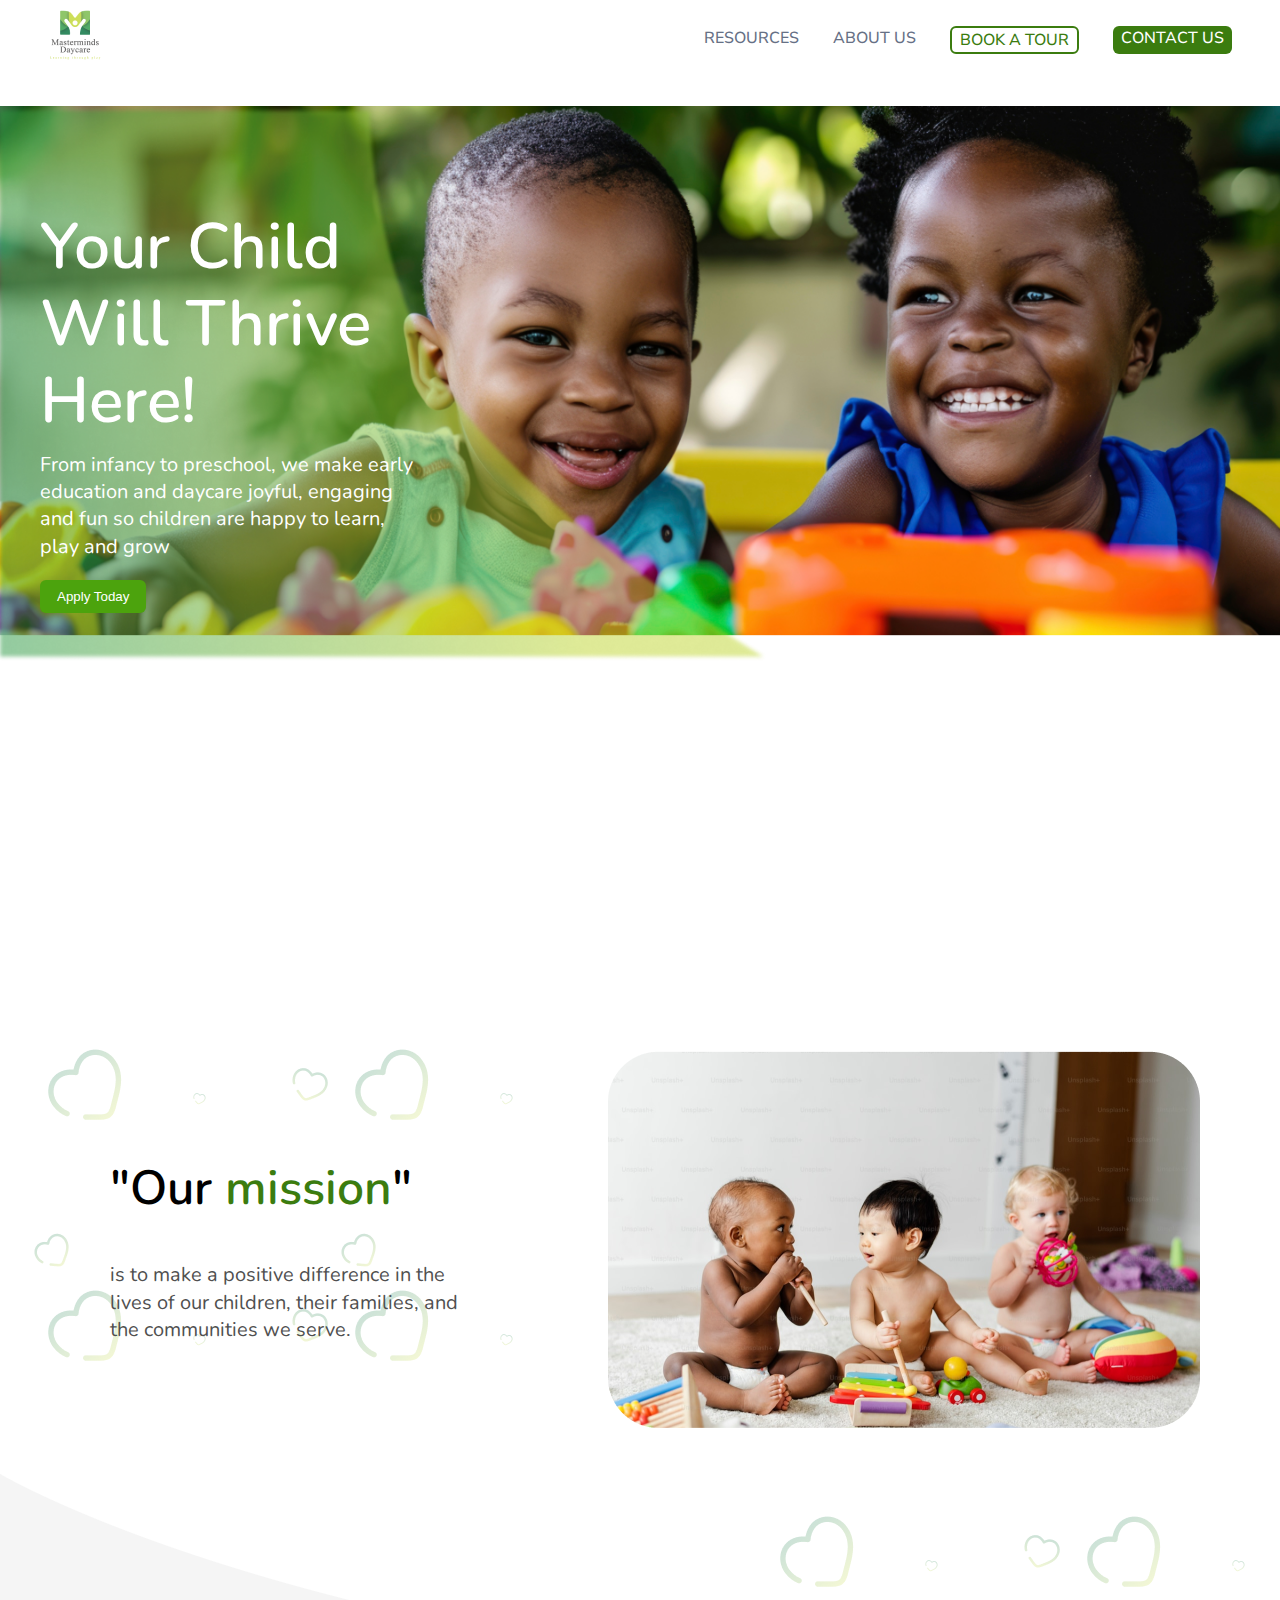
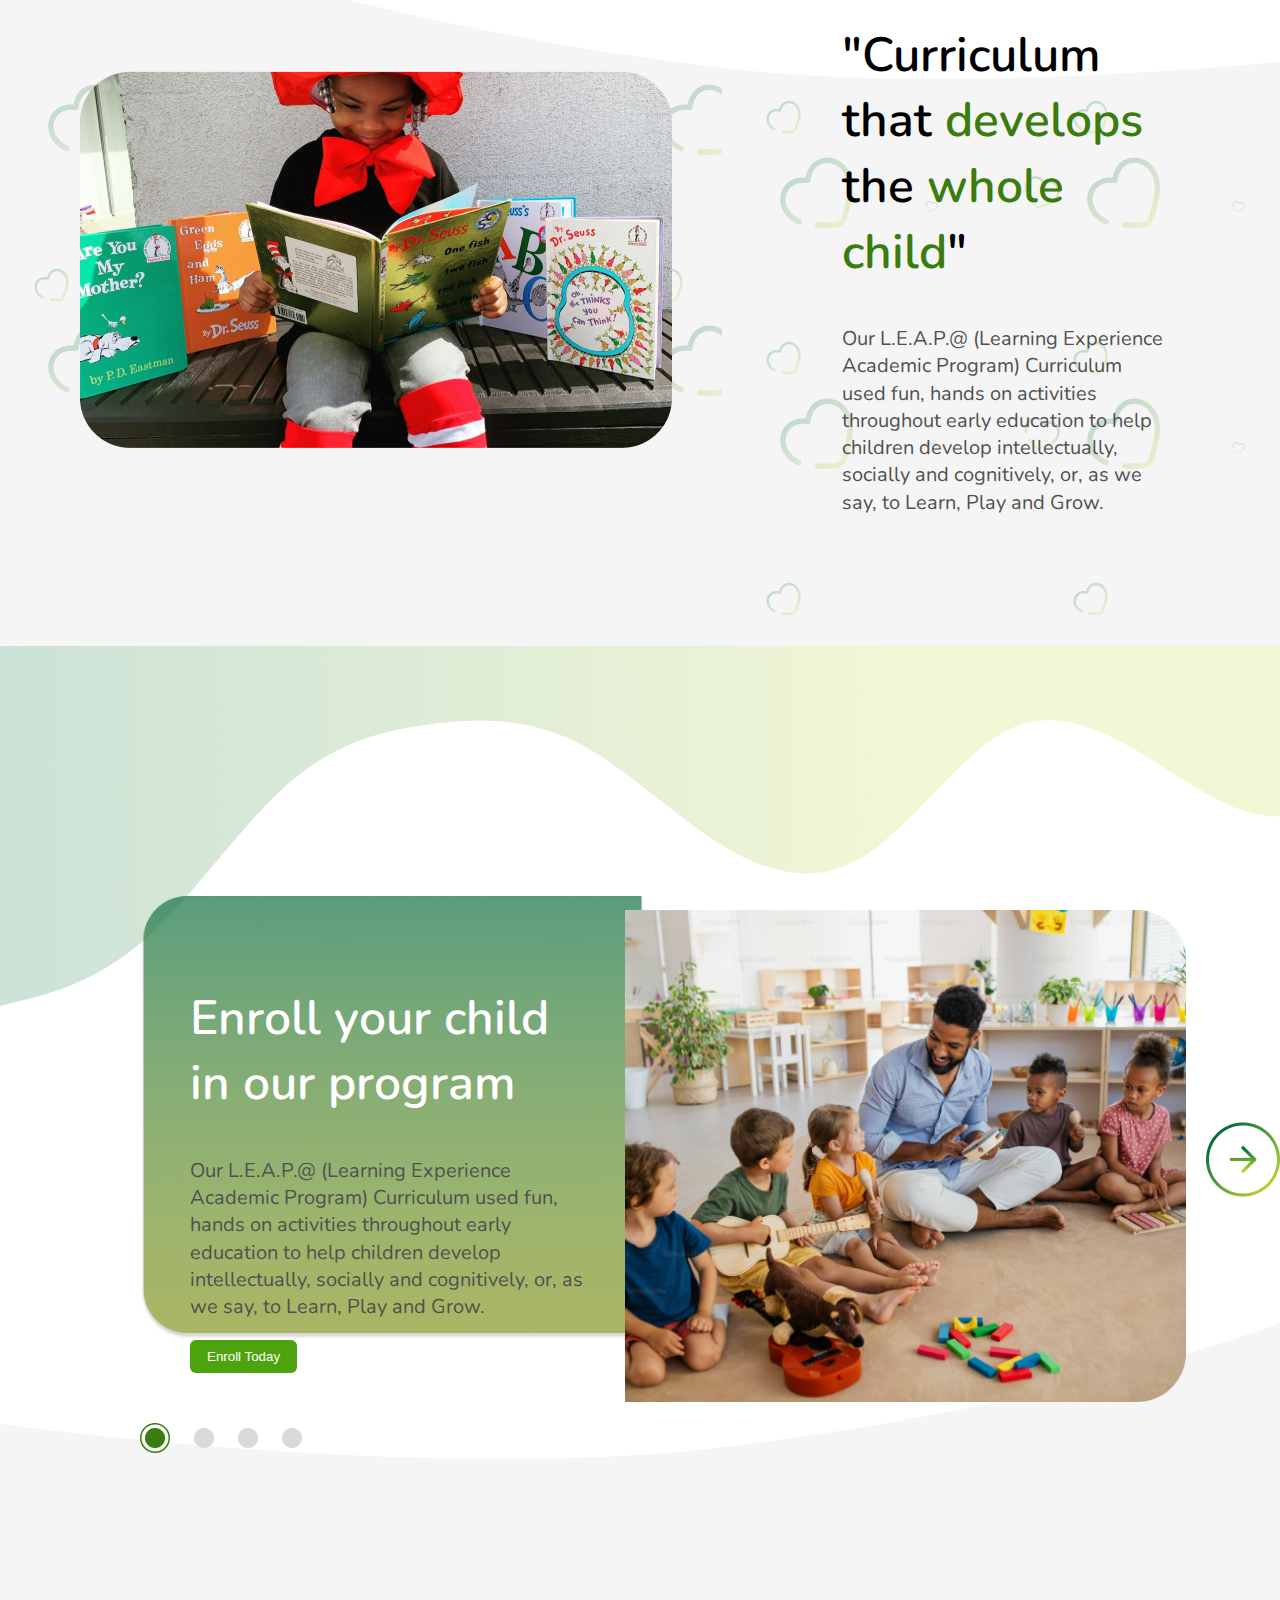
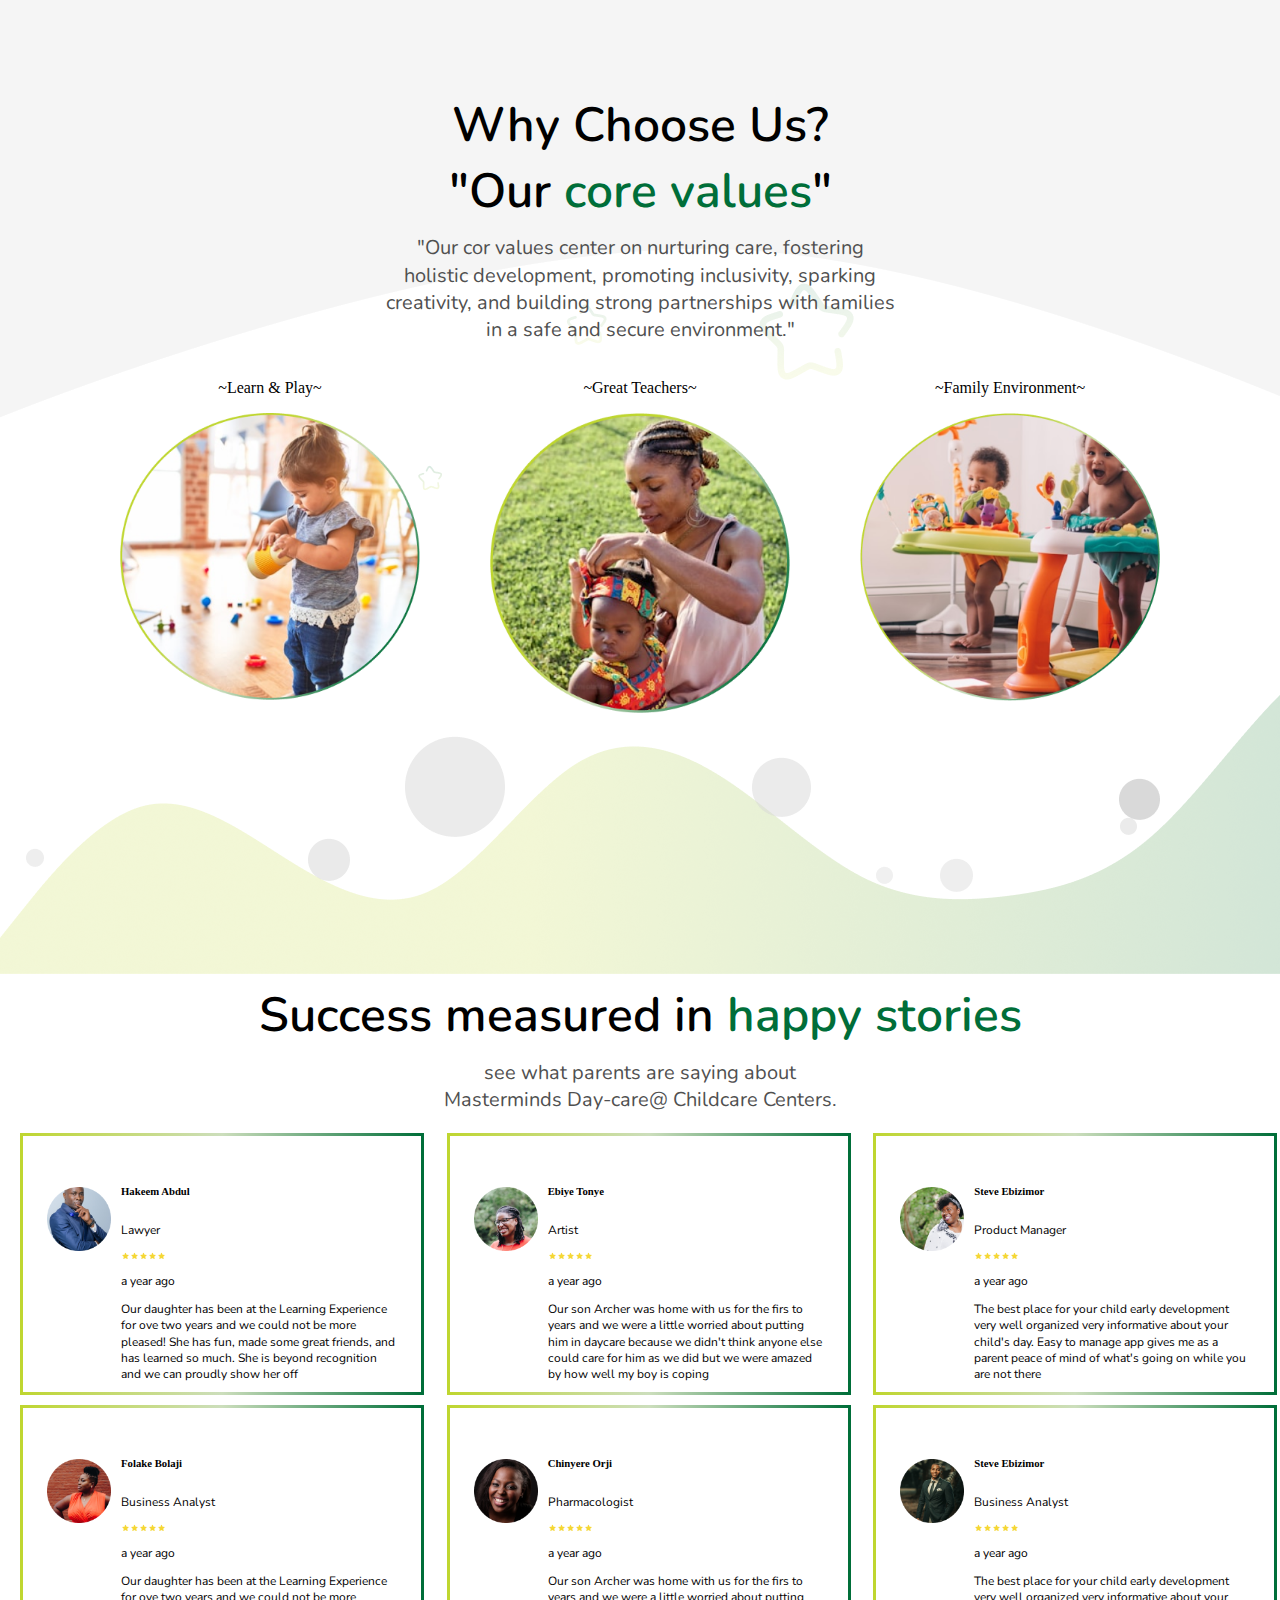
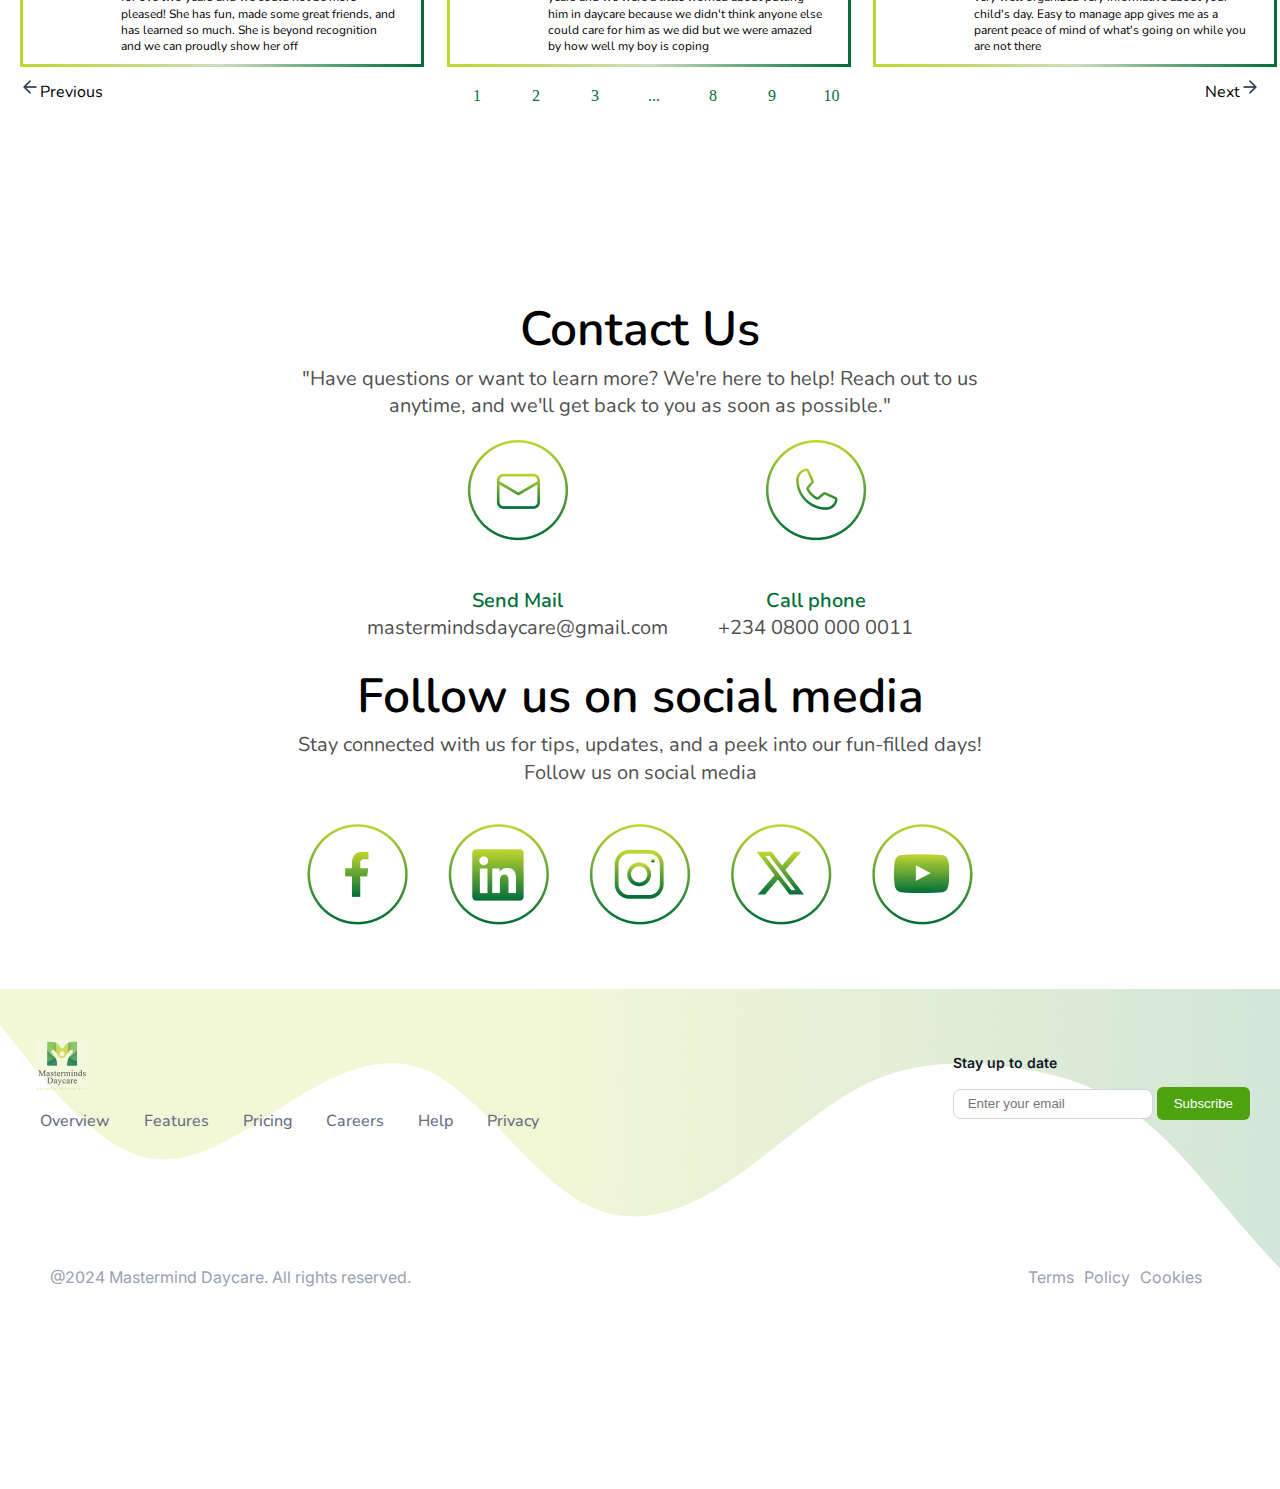
==== index.html @ 727fcd4f "first commit" ====
<html lang="en">
<head>
    <meta charset="UTF-8">
    <meta name="viewport" content="width=device-width, initial-scale=1.0">
    <title>Masterminds DayCare</title>
    <link rel="stylesheet" href="style.css">
</head>
<body>
    <header>
        <nav>
            <div class="logo"><img src="assets/Mastermind Daycare 1.png" alt="main logo"></div>
            <div class="nav-en">
                <ul>
                    <li><a href="#">RESOURCES</a></li>
                    <li><a href="#">ABOUT US</a></li>
                    <li class="tour"><a href="#">BOOK A TOUR</a></li>
                    <li class="btn-en"><a href="#">CONTACT US</a></li>
                    
                </ul>
            </div>
            <div class="menu"><i class="bx bx-menu"></i></div>
        </nav>
    </header>
    <div id="hero">
        <div class="tri">
            <div class="marg">
        <h1>Your Child Will Thrive Here!</h1>
        <p>From infancy to preschool, we make early education and daycare joyful, engaging and fun so children are happy  to learn, play and grow</p>
        <button onclick="" class="btn-an">Apply Today</button>
            </div>
        </div>
    </div>
    <section id="sect">
        <div class="faith">
            <h2>"Our <span>mission</span>"</h2>
            <p>is to make a positive difference in the lives of our children, their families, and the communities we serve.</p>
        </div>
        <div class="illus">
            <img src="assets/Rectangle 3.png" alt="illustration image">
        </div>
    </section>
    <section id="sect-1">
        <div class="illus">
            <img class="dope" src="assets/Rectangle 4.png" alt="illustration image1">
        </div>
        <div class="faith">
            <h2>"Curriculum that <span>develops</span> the <span>whole child</span>"</h2>
            <p>Our L.E.A.P.@ (Learning Experience Academic Program) Curriculum used fun, hands on activities throughout early education to help children develop intellectually, socially and cognitively, or, as we say, to Learn, Play and Grow.</p>
        </div>
    </section>
    <section id="slide">
        <div class="slideshow-container" id="slideshow1">
        <div class="myslides">
        <div class="enroll">
            <div class="faith-en">
                <h2>Enroll your child in our program</h2>
                <p>Our L.E.A.P.@ (Learning Experience Academic Program) Curriculum used fun, hands on activities throughout early education to help children develop intellectually, socially and cognitively, or, as we say, to Learn, Play and Grow.</p>
                <button class="btn-an">Enroll Today</button>
            </div>
            <div class="arrow">
                <img class="ill" src="assets/Rectangle 12.png" alt="illustration image 2">
                <img class="next" onclick="plusSlides(1, 1)" src="assets/Frame 26.png" alt="arrow to move">
            </div>
        </div>
        <img src="assets/Frame 27.png" alt="pointed">
        </div>
        <div class="myslides">
        <div class="enroll">
            <img class="prev" onclick="plusSlides(-1, 1)" src="assets/Frame 25.png" alt="arrow to left">
            <div class="faith-an" id="faith">
                <h2>Engage in our kids extracurriculums</h2>
                <p>"Unlock your child’s potential with our exciting extracurricular activities! From creative arts to sports and more, our programs are designed to inspire, engage, and develop new skills."</p>
                <button class="btn-an">Get Started</button>
            </div>
            <div class="arrow">
                <img class="ill-an" src="assets/Rectangle 12 (1).png" alt="illustration image 2">
                <img class="next" id="next" onclick="plusSlides(1, 1)" src="assets/Frame 26.png" alt="arrow to right">
            </div>
        </div>
        <img src="assets/Frame 27 (1).png" alt="pointed">
        </div>
    </div>
    </section>
    <section id="choice">
        <div class="group2">
    <div class="group1">
 
        <div class="choice">
        <h2>Why Choose Us? <br> "Our <span>core values</span>"</h2>
        <p>"Our cor values center on nurturing care, fostering holistic development, promoting inclusivity, sparking creativity, and building strong partnerships with families in a safe and secure environment."</p>
        </div>
        <div class="illust">
            <div>
                <p>~Learn & Play~</p>
                <img src="assets/Ellipse 9.png" alt="first img">
            </div>
            <div>
                <p>~Great Teachers~</p>
                <img src="assets/Ellipse 8.png" alt="second img">
            </div>
            <div>
                <p>~Family Environment~</p>
                <img src="assets/Ellipse 7.png" alt="third img">
            </div>
        </div>
    </div>
    
    </div>
    </section>
    
    <main id="success">
        <section class="success">
        <h2>Success measured in <span>happy stories</span></h2>
        <p class="ding">see what parents are saying about <br>Masterminds Day-care@ Childcare Centers.</p>
        <div class="slideshow-container" id="slideshow2">

            <div class="myslides">
                <div class="enroll-en">
                <div class="list-en">
                    <img class="elip" src="assets/Ellipse 10 (3).png" alt="mentor 1">
                    <div>
                        <h6>Hakeem Abdul</h6>
                        <p>Lawyer</p>
                        <img src="assets/Frame 29.png" alt="stars">
                        <p>a year ago</p>
                        <p>Our daughter has been at the Learning Experience for ove two years and we could not be more pleased! She has fun, made some great friends, and has learned so much. She is beyond recognition and we can proudly show her off</p>
                    </div>
                </div>


                <div class="list-en">
                    <img class="elip" src="assets/Ellipse 10 (2).png" alt="mentor 1">
                    <div>
                        <h6>Ebiye Tonye</h6>
                        <p>Artist</p>
                        <img src="assets/Frame 29.png" alt="stars">
                        <p>a year ago</p>
                        <p>Our son Archer was home with us for the firs to years and we were a little worried about putting him in daycare because we didn't think anyone else could care for him as we did but we were amazed by how well my boy is coping</p>
                    </div>
                </div>


                <div class="list-en">
                    <img class="elip" src="assets/Ellipse 10 (1).png" alt="mentor 1">
                    <div>
                        <h6>Steve Ebizimor</h6>
                        <P>Product Manager</P>
                        <img src="assets/Frame 29.png" alt="stars">
                        <p>a year ago</p>
                        <p>The best place for your child early development very well organized very informative about your child's day. Easy to manage app gives me as a parent peace of mind of what's going on while you are not there</p>
                    </div>
                </div>
            </div>
            </div>


            <div class="myslides">
                <div class="enroll-en">
                <div class="list-en">
                    <img class="elip" src="assets/Ellipse 10.png" alt="mentor 1">
                    <div>
                        <h6>Folake Bolaji</h6>
                        <p>Business Analyst</p>
                        <img src="assets/Frame 29.png" alt="stars">
                        <p>a year ago</p>
                        <p>Our daughter has been at the Learning Experience for ove two years and we could not be more pleased! She has fun, made some great friends, and has learned so much. She is beyond recognition and we can proudly show her off</p>
                    </div>
                </div>


                <div class="list-en">
                    <img class="elip" src="assets/Ellipse 10 (4).png" alt="mentor 1">
                    <div>
                        <h6>Chinyere Orji</h6>
                        <p>Pharmacologist</p>
                        <img src="assets/Frame 29.png" alt="stars">
                        <p>a year ago</p>
                        <p>Our son Archer was home with us for the firs to years and we were a little worried about putting him in daycare because we didn't think anyone else could care for him as we did but we were amazed by how well my boy is coping</p>
                    </div>
                </div>


                <div class="list-en">
                    <img class="elip" src="assets/Ellipse 10 (5).png" alt="mentor 1">
                    <div>
                        <h6>Steve Ebizimor</h6>
                        <P>Business Analyst</P>
                        <img src="assets/Frame 29.png" alt="stars">
                        <p>a year ago</p>
                        <p>The best place for your child early development very well organized very informative about your child's day. Easy to manage app gives me as a parent peace of mind of what's going on while you are not there</p>
                    </div>
                </div>
            </div>
            </div>
        </div>
        <div class="flex">
            <p onclick="plusSlides(-1, 2)"><img src="assets/arrow-left.png" alt="arrow">Previous</p>
            <div class="dot-container">
            <span class="dot" onclick="currentSlide(1, 2)">1</span>   
            <span class="dot" onclick="currentSlide(2, 2)">2</span>   
            <span class="dot">3</span>
            <span class="dot">...</span>
            <span class="dot">8</span>
            <span class="dot">9</span>
            <span class="dot">10</span>
        </div>
            <p onclick="plusSlides(1, 2)">Next<img src="assets/arrow-right.png" alt="arrow"></p>
        </div>
        
    </section>
    </main>


    <section id="contact">
        <h1>Contact Us</h1>
        <p>"Have questions or want to learn more? We're here to help! Reach out to us <br> anytime, and we'll get back to you as soon as possible."</p>
        <div class="cont">
            <div>
                <img src="assets/Frame 43.png" alt="send mail">
                <h6>Send Mail</h6>
                <p class="mill">mastermindsdaycare@gmail.com</p>
            </div>
            <di>
                <img src="assets/Frame 43 (1).png" alt="call">
                <h6>Call phone</h6>
                <p class="mill">+234 0800 000 0011</p>
            </div>
        </div>
    </section>

    <section id="follow">
        <h1>Follow us on social media</h1>
        <p>Stay connected with us for tips, updates, and a peek into our fun-filled days! <br>Follow us on social media</p>
        <div class="follow-icon">
            <img src="assets/Frame 43 (2).png" alt="Facebook icon">
            <img src="assets/Frame 43 (7).png" alt="LinkedIn icon">
            <img src="assets/Frame 43 (3).png" alt="Instagram icon">
            <img src="assets/Frame 43 (4).png" alt="Twitter icon">
            <img src="assets/Frame 43 (5).png" alt="YouTube icon">
        </div>
    </section>

    <footer>
        <div class="bang">
        <div class="nav-en">
            <img src="assets/Mastermind Daycare 1.png" alt="logo">
            <ul>
                <li>Overview</li>
                <li>Features</li>
                <li>Pricing</li>
                <li>Careers</li>
                <li>Help</li>
                <li>Privacy</li>
            </ul>
        </div>
        <div class="sub">
            <p>Stay up to date</p>
            <input type="email" name="email" id="email" placeholder="Enter your email">
            <button class="btn-an">Subscribe</button>
        </div>
    </div>
    <div class="curtesy">
        <p>@2024 Mastermind Daycare. All rights reserved.</p>
        <ul>
            <li>Terms</li>
            <li>Policy</li>
            <li>Cookies</li>
        </ul>
        
    </footer>
    <script src="script.js"></script>
</body>
</html>
---- style.css ----
@import url('https://fonts.googleapis.com/css2?family=Nunito:ital,wght@0,200..1000;1,200..1000&display=swap');
@import url('https://fonts.googleapis.com/css2?family=Nunito+Sans:ital,opsz,wght@0,6..12,200..1000;1,6..12,200..1000&family=Nunito:ital,wght@0,200..1000;1,200..1000&display=swap');
@import url('https://fonts.googleapis.com/css2?family=Inter:ital,opsz,wght@0,14..32,100..900;1,14..32,100..900&display=swap');

/* Slide-in animation */
.slide-left {
    animation: slideInLeft 0.6s ease-in-out;
}

.slide-right {
    animation: slideInRight 0.6s ease-in-out;
}

@keyframes slideInLeft {
    from { transform: translateX(-100%); opacity: 0.5; }
    to { transform: translateX(0); opacity: 1; }
}

@keyframes slideInRight {
    from { transform: translateX(100%); opacity: 0.5; }
    to { transform: translateX(0); opacity: 1; }
}



body{
    padding: 0;
    margin: 0 auto;
    box-sizing: border-box;
    font-family: aria;
}
a{
    text-decoration: none;
    color:inherit;
}
header{
    height: 10vh;
    border-bottom: 0.4px #98a2b3;
    padding: 8px 48px;
    position: sticky;
    top: 0;
    z-index: 999999999999;
    background-color: #ffffff;
}
.menu{
    display: none;
}
nav{
    display: flex;
    justify-content: space-between;
    align-items: center;
}
.logo{
    width: 70px;
    height: 64px;
}
.nav-en ul{
    display: flex;
    justify-content: space-between;
    gap: 34px;
}
.nav-en ul li{
    font-family: "Nunito Sans";
    list-style-type: none;
    color: #667085;
    font-size: 16px;
    font-weight: 500;
    line-height: 24px;
}
.nav-en ul li:hover{
    color: #006e39;
}
.tour a{
    color: #3b7c0f;
}
.btn-en a{
    color: #ffffff;
}
.tour{
    color: #3b7c0f;
    padding: 0 8px;
    border: 2px solid #3b7c0f;
    border-radius: 6px;
}

.btn-en{
    color: #fff;
    padding: 0 8px;
    background-color:  #3b7c0f;
    border-radius: 6px;
}
.btn-en:hover{
    background-color:  #006e39;
}
#hero{
    background-image: url("assets/realistic-scene-with-young-children-with-autism-playing\ 1.png");
    height: 100vh;
    width: 100%;
    background-repeat: no-repeat;
    background-size: contain;
}
.tri{
    background-image: url("assets/Rectangle\ 7.png");
    height: 88vh;
    background-size: contain;
    background-repeat: no-repeat;
    width: 60%;
    padding: 30px 0px 0px 0px;
    
}
.tri h1{
    font-family: "Nunito";
    font-weight: 600;
    font-size: 64px;
    line-height: 77.3px;
    color: #ffffff;
    margin-bottom: -10px;
}
.tri p{
    font-family: "Nunito";
    font-weight: 400;
    font-size: 20px;
    line-height: 27.28px;
    color: #ffffff;
}
.marg{
    padding: 30px 0px 0px 40px;
    width: 30vw;
}
.btn-an{
    color: #fff;
    padding: 9px 17px;
    background-color:  #4ca30d;
    border-radius: 6px;
    border: 1px;
    cursor: pointer;
}
.faith{
    padding: 80px;
    object-fit: contain;
    background-image: url("assets/Group\ 2.png");
}
#sect, #sect-1{
    display: flex;
    padding: 30px;
    gap: 40px;
    align-items: center;

}
#sect-1{
    background-image: url("assets/Rectangle\ 5.png");
    object-fit: cover;
}
#sect-1 .illus{
    background-image: url("assets/Group\ 2.png");
    object-fit: cover;
}
.faith h2{
    font-family: "Nunito";
    font-weight: 600;
    font-size: 48px;
    line-height: 65.57px;
}
.faith span{
    color: #3b7c0f;
}
.faith p{
    font-family: "Nunito";
    font-weight: 400;
    font-size: 20px;
    line-height: 27.28px;
    color: #505050;
}
.illus{
    padding-right: 50px;
}
.dope{
    padding-left: 50px;
}
#slide .enroll, .arrow{
    display: flex;
    align-items: center;
    justify-content: center;
    gap: -1200px;
    position: relative;
}
#slide{
    background-image: url("assets/Vector.png");
    background-repeat: no-repeat;
    padding: 250px 0px 0px 140px;
}
.faith-en{
    background-image: url(assets/Rectangle\ 11.png);
    background-repeat: no-repeat;
    background-size: contain;
    padding: 50px;
    gap: -5px;
    width: 700px;
}
.ill{
    height: 492px;
    position: relative;
    right: 20px;
    bottom: 4px;
}
.faith-en h2{
    font-family: "Nunito";
    font-weight: 600;
    font-size: 48px;
    line-height: 65.57px;
    color: #ffffff;
}
.faith-en p{
    font-family: "Nunito";
    font-weight: 400;
    font-size: 20px;
    line-height: 27.28px;
    color: #505050;
    position: relative;
}
.prev{
    position: absolute;
    left: -100px;
}
#next{
    position: relative;
    right: 50px;
}
.ill-an{
    height: 467px;
    position: relative;
    right: 80px;
    bottom: 4px;
}
.faith-an h2{
    font-family: "Nunito";
    font-weight: 600;
    font-size: 48px;
    line-height: 65.57px;
    color: #ffffff;
}
.faith-an p{
    font-family: "Nunito";
    font-weight: 400;
    font-size: 20px;
    line-height: 27.28px;
    color: #505050;
    position: relative;
}
.faith-an{
    background-image: url(assets/Rectangle\ 11.png);
    background-repeat: no-repeat;
    background-size: contain;
    padding: 50px;
    padding-right: 80px;
    gap: -5px;
    max-width: 800px;
}
#choice{
    background-image: url("assets/Rectangle\ 7g.png");
    padding-top: 400px;
    position: relative;
    background-repeat: no-repeat;
    z-index: -99999999999;
    top: -200px;
    text-align: center;
}
.illust{
    display: flex;
    justify-content: center;
    gap: 70px;
}
.illust img{
    width: 300;
}
#choice .choice{
    padding: 0 30vw;
}
.choice h2{
    font-family: "Nunito";
    font-weight: 600;
    font-size: 48px;
    line-height: 65.57px;
    margin-bottom: -10px;
}
.choice h2 span{
    color: #006e39;
}
.choice p{
    font-family: "Nunito";
    font-weight: 400;
    font-size: 20px;
    line-height: 27.28px;
    color: #505050;
}
.group1{
    background-image: url("assets/Group 8.png");
    background-repeat: no-repeat;
    background-position: 80px;
    background-position-y: 180px;
    background-position-x: center;
}
.success{
    background-image: url("assets/Group 9.png");
    background-repeat: no-repeat;
    background-position: top;
    background-position-x: 26px;
    position: relative;
    top: -390;
    padding-top: 390px;
}
#success{
    background-image: url("assets/Vector11.png");
    background-repeat: no-repeat;
    text-align: center;
    position: relative;
    top: -300;
    padding-top: 360px;
    margin-bottom: -500px;
}
.success span{
    color: #006e39;
}
.enroll-en{
    display: grid;
    grid-template-columns: 1fr 1fr 1fr;
    gap: -10px;
}
.list-en{
    display: flex;
    align-items:self-start;
    gap: 10px;
    width: 350px;
    height: 208px;
    padding: 24px;
    margin-bottom: 10px;
    margin-left: 20px;
    border: 3px solid;
    border-radius: 16px;
    border-image: linear-gradient(to right, #bfd630, #ccdebc, #006e39) 1;
}

.list-en p{
    font-family: "Nunito Sans";
    font-weight: 400;
    font-size: 12px;
    line-height: 16.37px;
    text-align: left;
}

.list-en .elip{
    width: 64px;
    position: relative;
    top: 27px;
}
.list-en div{
    text-align: left;
}

.flex{
    display: flex;
    justify-content: space-between;
}
.flex p{
    font-family: "Nunito";
    font-size: 16px;
    font-weight: 400;
    cursor: pointer;
    margin: 0 20px;
}
.dot-container {
    text-align: center;
    margin-top: 10px;
}

.dot {
    cursor: pointer;
    height: 15px;
    width: 15px;
    margin: 0 20px;
    border-radius: 50%;
    display: inline-block;
    transition: background-color 0.6s ease;
}
.dot:focus {
    background-color: linear-gradient(to right, #bfd630, #ccdebc, #006e39);
    width: 50px;
    height: 50px;
    border-radius: 50%;
}

.active, .dot:hover {
    background: linear-gradient(to right, #bfd630, #ccdebc, #006e39);
    padding: 10px;
    border-radius: 50%;
}
.success h2{
    font-family: "Nunito";
    font-weight: 600;
    font-size: 48px;
    line-height: 5.57px;
}
.success .ding{
    font-family: "Nunito";
    font-weight: 400;
    font-size: 20px;
    line-height: 27.28px;
    color: #505050;
}
#contact{
    text-align: center;
}
#contact h1{
    font-family: "Nunito";
    font-weight: 600;
    font-size: 48px;
    line-height: 5.57px;
}
#contact p{
    font-family: "Nunito";
    font-weight: 400;
    font-size: 20px;
    line-height: 27.28px;
    color: #505050;
}
.cont h6{
    font-size: 20px;
    font-family: "Nunito";
    font-weight: 600;
    margin-bottom: -20px;
    color: #006e39;
}
.cont .mill{
    font-family: "Nunito";
    font-weight: 500;
    font-size: 12px;
    line-height: 16.28px;
    color: #505050;
}
.cont{
    display: flex;
    align-items: center;
    justify-content: center;
    gap: 50px;
}
#follow{
    text-align: center;
}
#follow h1{
    font-family: "Nunito";
    font-weight: 600;
    font-size: 48px;
    line-height: 5.57px;
}
#follow p{
    font-family: "Nunito";
    font-weight: 400;
    font-size: 20px;
    line-height: 27.28px;
    color: #505050;
}
.follow-icon img{
    margin: 2dvh;
    margin-bottom: 60px;
}

footer{
    background-image: url(assets/Vector12.png);
    background-repeat: no-repeat;
    height: 50vh;
    padding-top: 50px;
    padding-right: 30px;
}
.bang{
    display: flex;
    align-items: top;
    justify-content: space-between;
}
.bang img{
    margin: 0 35px;
}
.curtesy p{
    font-family: "Inter";
    font-weight: 400;
    font-size: 16px;
    line-height: 24px;
    color: #98a2b3;
}
.curtesy ul li{
    font-family: "Inter";
    font-weight: 400;
    font-size: 16px;
    line-height: 24px;
    list-style-type: none;
    color: #98a2b3;
}
.curtesy ul{
    display: flex;
    justify-content: center;
    align-items: center;
    gap: 10px;
}
.sub p{
    font-family: "Inter";
    font-weight: 600;
    font-size: 14px;
    line-height: 20px;
    color: #101828;
}
.sub input{
    width: 200px;
    height: 30px;
    background-color: #ffffff;
    border-radius: 8px;
    border:1px solid #d0d5dd;
    gap: 8px;
    padding: 10px 14px;
}
.curtesy{
    display: flex;
    align-items: center;
    justify-content: space-between;
    margin: 50px;
    margin-top: 100px;
    width: 90vw;
}


@media screen and (max-width: 767px) {
    .logo{
        width: 50px;
        height: 4px;
    }
    nav{
        display: flex;
        /* flex-direction: column; */
        align-items: flex-start;
    }
    nav ul{
        display: flex;
        flex-direction: column;
    }
    nav ul li{
        font-size: 8px;
        margin: -15px;

    }
    header{
        display: flex;
        flex-direction: column;
        align-items: flex-start;
        justify-content: space-between;
        margin-left: -40px;
        height: 15vh;
    }
    .closeNav {
        display: none;
    }
    .menu {
        position: absolute;
        top: 50px;
        right: 10vh;
        display: block;
        font-size: 2rem;
        cursor: pointer;
    }
    h1{
        font-size: 22px;
    }
    h2{
        font-size: 18px;
    }

}
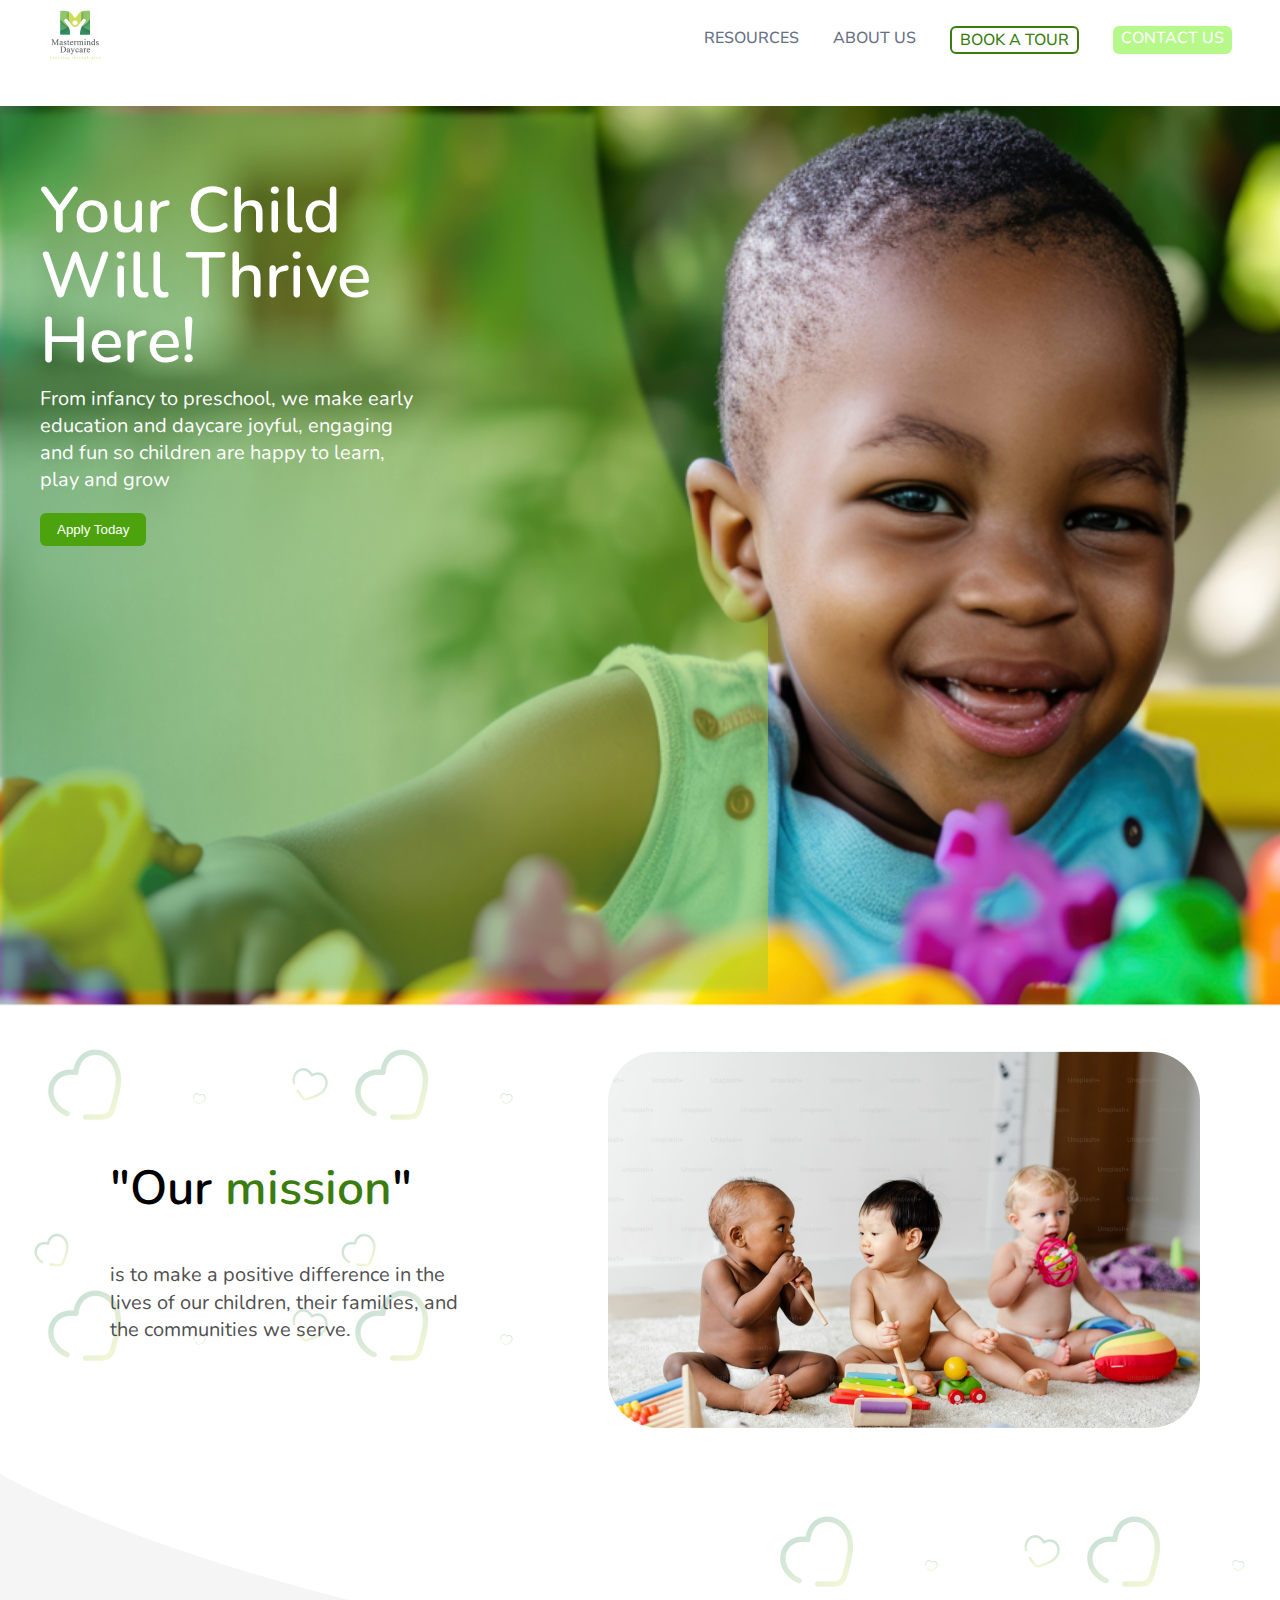
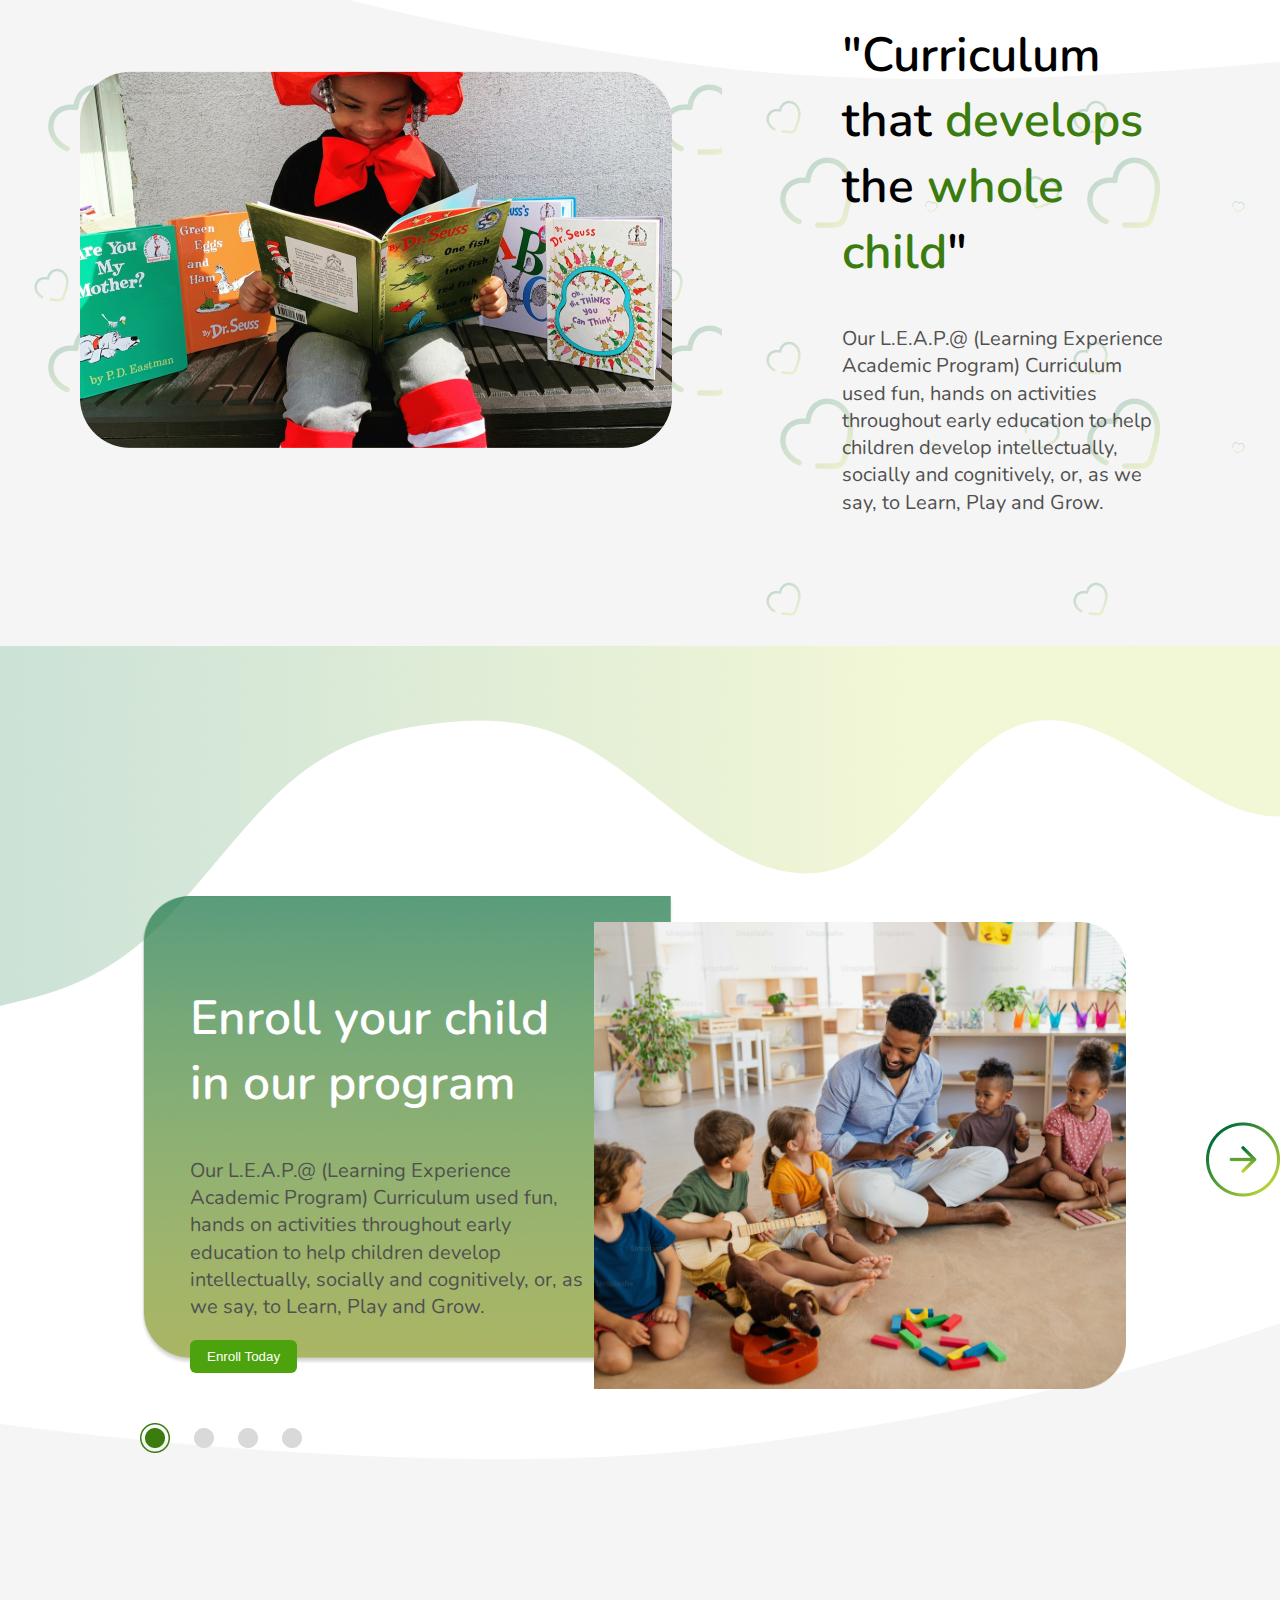
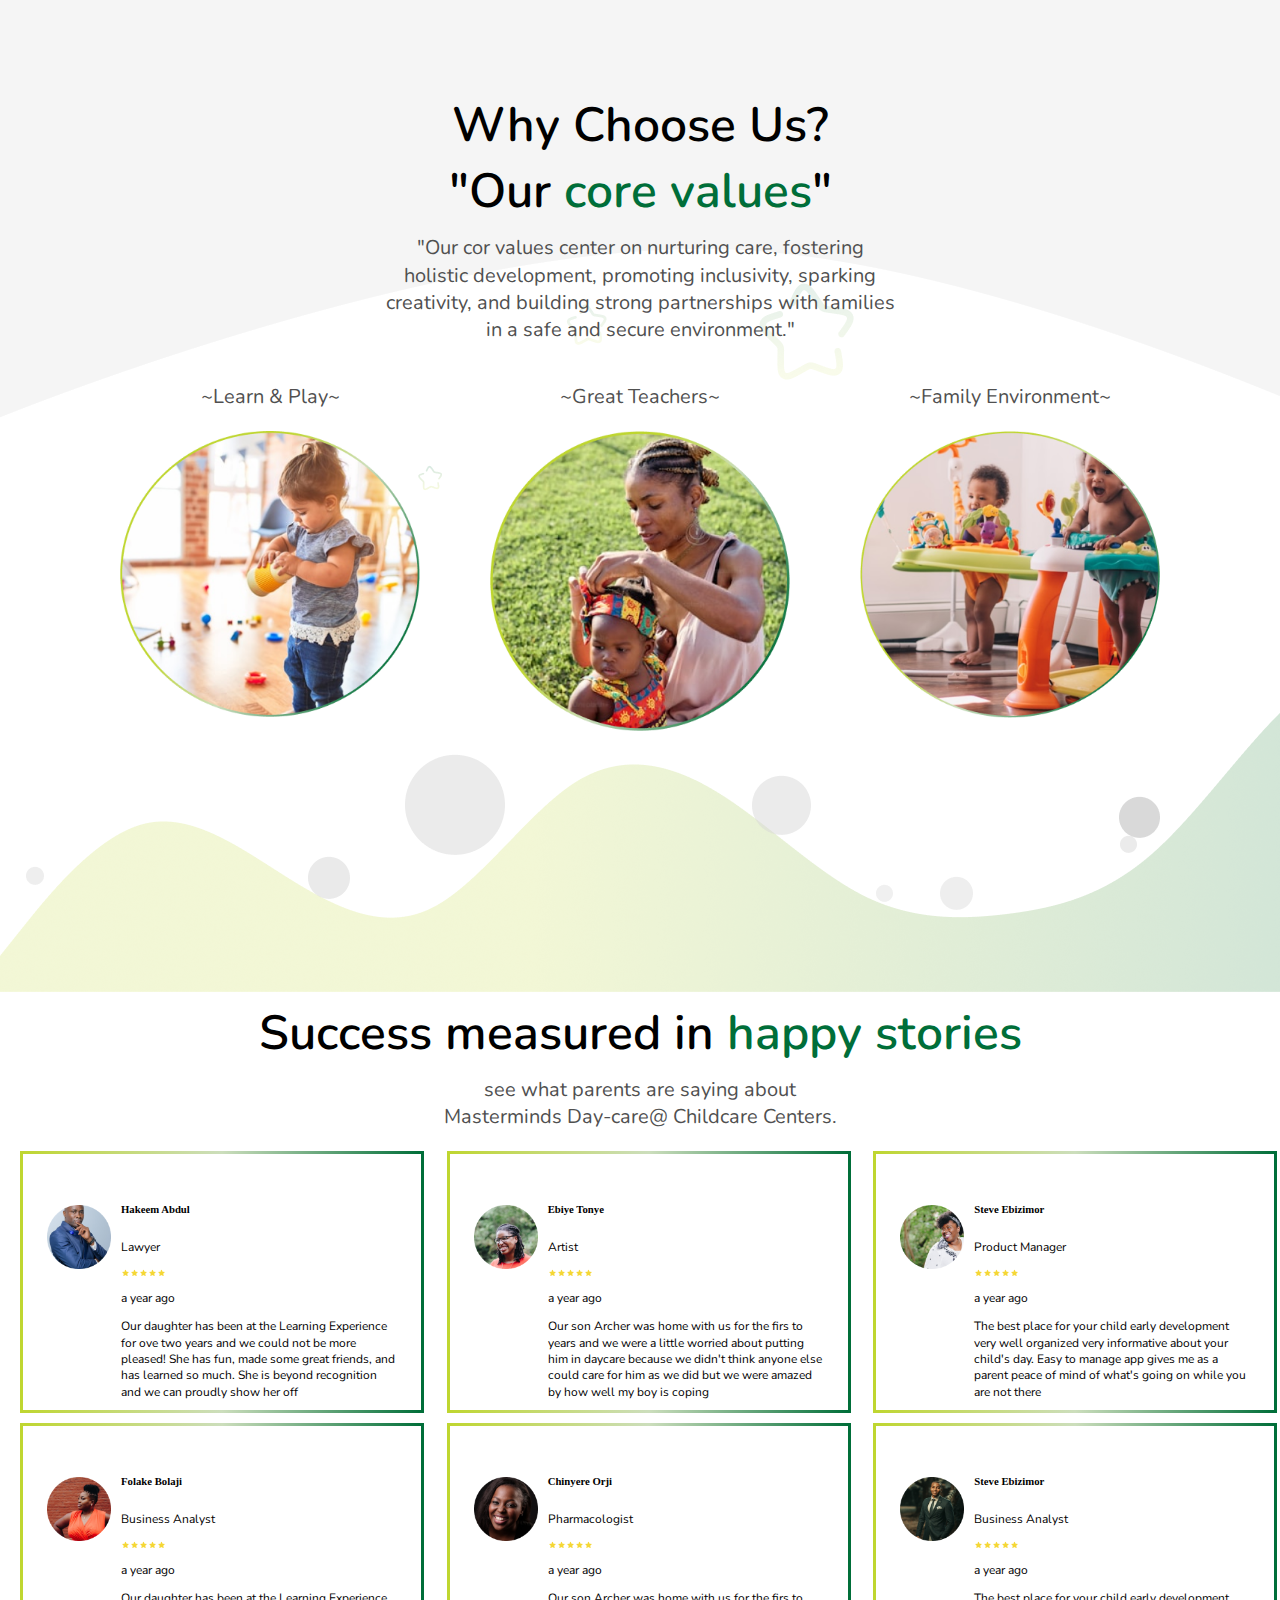
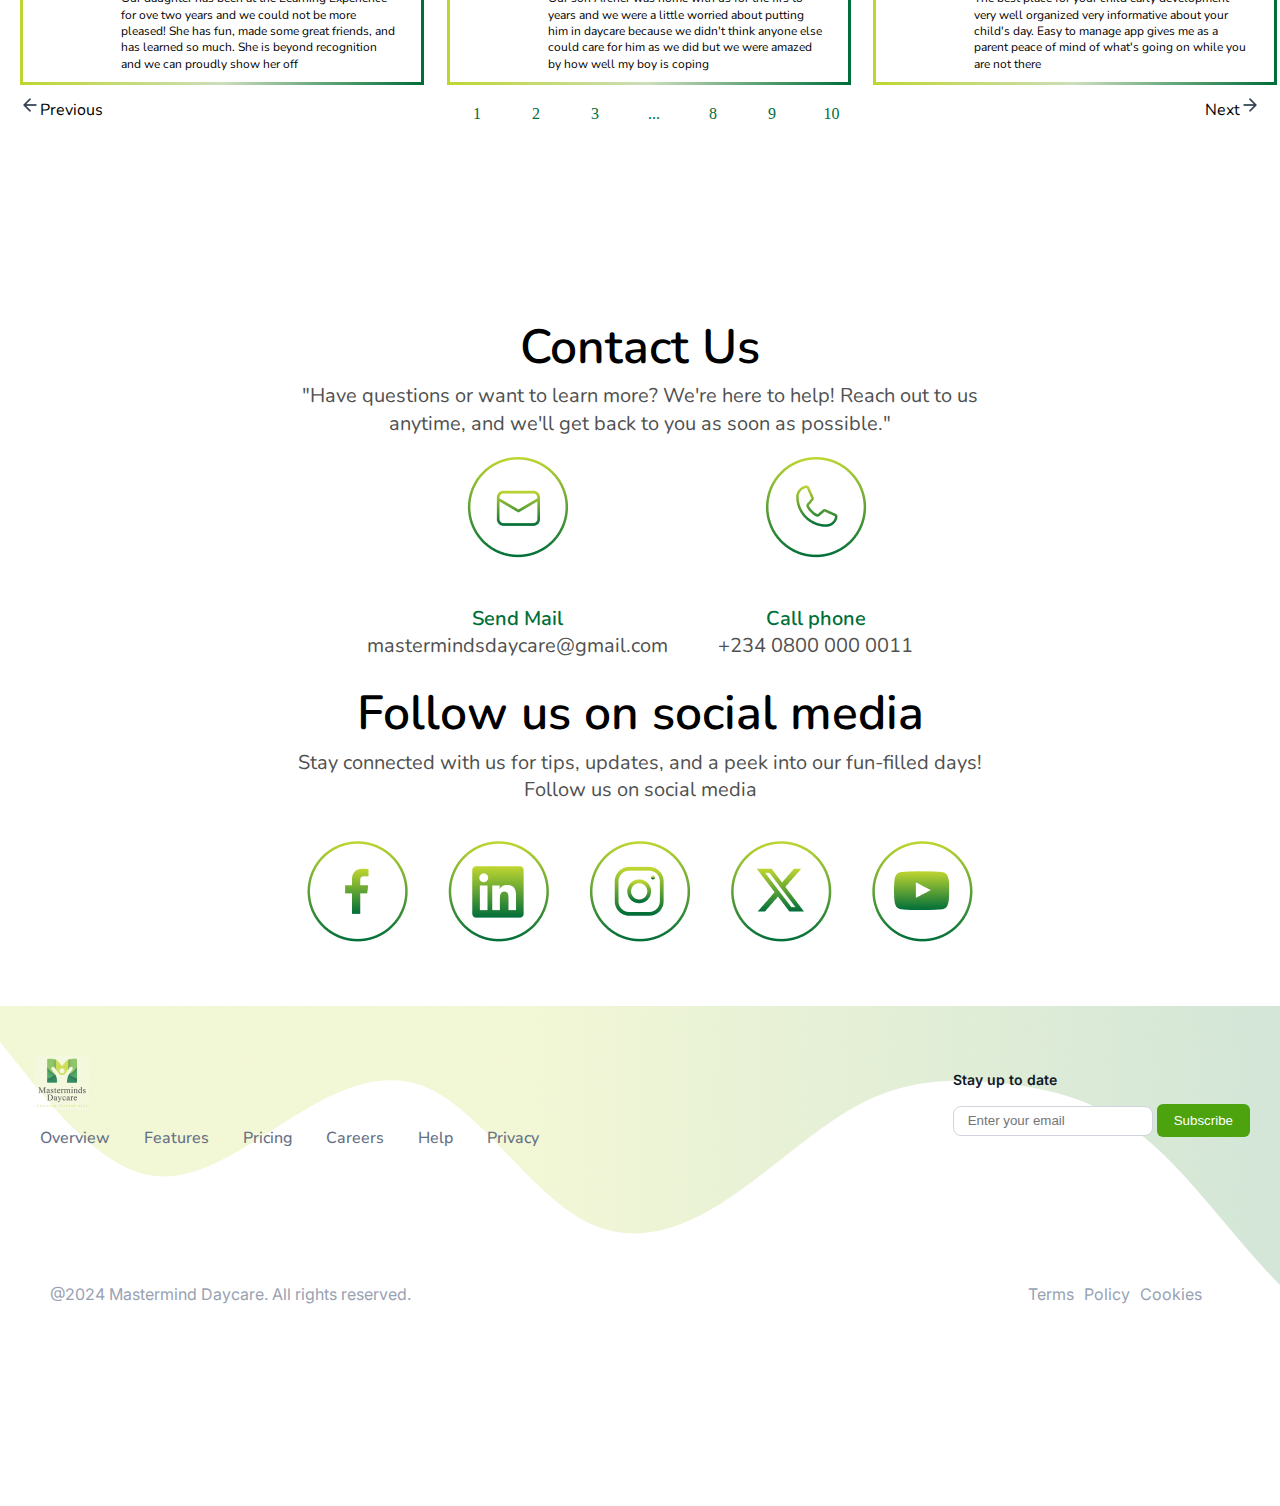
==== commit 3ad7385b: "version 1" ====
--- a/index.html
+++ b/index.html
@@ -15,7 +15,7 @@
                     <li><a href="#">ABOUT US</a></li>
                     <li class="tour"><a href="#">BOOK A TOUR</a></li>
                     <li class="btn-en"><a href="#">CONTACT US</a></li>
-                    
+
                 </ul>
             </div>
             <div class="menu"><i class="bx bx-menu"></i></div>
@@ -52,17 +52,17 @@
         <div class="slideshow-container" id="slideshow1">
         <div class="myslides">
         <div class="enroll">
-            <div class="faith-en">
+            <div class="faith-an" id="faith">
                 <h2>Enroll your child in our program</h2>
                 <p>Our L.E.A.P.@ (Learning Experience Academic Program) Curriculum used fun, hands on activities throughout early education to help children develop intellectually, socially and cognitively, or, as we say, to Learn, Play and Grow.</p>
                 <button class="btn-an">Enroll Today</button>
             </div>
             <div class="arrow">
-                <img class="ill" src="assets/Rectangle 12.png" alt="illustration image 2">
+                <img class="ill-an" src="assets/Rectangle 12.png" alt="illustration image 2">
                 <img class="next" onclick="plusSlides(1, 1)" src="assets/Frame 26.png" alt="arrow to move">
             </div>
         </div>
-        <img src="assets/Frame 27.png" alt="pointed">
+        <img class="point" src="assets/Frame 27.png" alt="pointed">
         </div>
         <div class="myslides">
         <div class="enroll">
@@ -77,7 +77,7 @@
                 <img class="next" id="next" onclick="plusSlides(1, 1)" src="assets/Frame 26.png" alt="arrow to right">
             </div>
         </div>
-        <img src="assets/Frame 27 (1).png" alt="pointed">
+        <img class="point" src="assets/Frame 27 (1).png" alt="pointed">
         </div>
     </div>
     </section>
--- a/style.css
+++ b/style.css
@@ -69,6 +69,8 @@
 }
 .nav-en ul li:hover{
     color: #006e39;
+    background-color: orangered;
+    transition: 1s ease;
 }
 .tour a{
     color: #3b7c0f;
@@ -86,7 +88,7 @@
 .btn-en{
     color: #fff;
     padding: 0 8px;
-    background-color:  #3b7c0f;
+    background-color:  #b6f88a;
     border-radius: 6px;
 }
 .btn-en:hover{
@@ -95,16 +97,16 @@
 #hero{
     background-image: url("assets/realistic-scene-with-young-children-with-autism-playing\ 1.png");
     height: 100vh;
-    width: 100%;
-    background-repeat: no-repeat;
-    background-size: contain;
+    width: 100vw;
+    background-repeat: no-repeat;
+    background-size: cover;
 }
 .tri{
     background-image: url("assets/Rectangle\ 7.png");
-    height: 88vh;
-    background-size: contain;
-    background-repeat: no-repeat;
-    width: 60%;
+    height: 96vh;
+    background-size: cover;
+    background-repeat: no-repeat;
+    width: 60vw;
     padding: 30px 0px 0px 0px;
     
 }
@@ -112,20 +114,20 @@
     font-family: "Nunito";
     font-weight: 600;
     font-size: 64px;
-    line-height: 77.3px;
+    line-height: 65.3px;
     color: #ffffff;
     margin-bottom: -10px;
 }
 .tri p{
     font-family: "Nunito";
     font-weight: 400;
-    font-size: 20px;
-    line-height: 27.28px;
+    font-size: 20px;;
     color: #ffffff;
 }
 .marg{
-    padding: 30px 0px 0px 40px;
+    padding: 0px 0px 0px 40px;
     width: 30vw;
+    height: 30vh;
 }
 .btn-an{
     color: #fff;
@@ -264,6 +266,14 @@
     z-index: -99999999999;
     top: -200px;
     text-align: center;
+}
+.illust p{
+    font-family: "Nunito";
+    font-weight: 400;
+    font-size: 20px;
+    line-height: 27.28px;
+    color: #505050;
+    position: relative;
 }
 .illust{
     display: flex;
@@ -533,17 +543,21 @@
     }
     nav{
         display: flex;
+        width: 90vw;
         /* flex-direction: column; */
         align-items: flex-start;
-    }
+        justify-content: space-between;
+    }
+
     nav ul{
         display: flex;
         flex-direction: column;
-    }
-    nav ul li{
+
+    }
+    .nav-en ul li{
         font-size: 8px;
-        margin: -15px;
-
+        margin: -16px;
+        padding: -10px;
     }
     header{
         display: flex;
@@ -551,7 +565,7 @@
         align-items: flex-start;
         justify-content: space-between;
         margin-left: -40px;
-        height: 15vh;
+        height: 18vh;
     }
     .closeNav {
         display: none;
@@ -564,11 +578,289 @@
         font-size: 2rem;
         cursor: pointer;
     }
-    h1{
-        font-size: 22px;
+    .marg h1{
+        font-size: 25px;
+        line-height: normal;
+    }
+    .marg p{
+        font-size: small;
+    }
+    .btn-an{
+        font-size: 8px;
     }
     h2{
-        font-size: 18px;
-    }
-
+        font-size: 1px;
+    }
+    #sect, #sect-1{
+        display: flex;
+        flex-direction: column;
+    }
+
+    #hero{
+        background-image: url("assets/realistic-scene-with-young-children-with-autism-playing\ 1.png");
+        height: 55vh;
+        width: 96.5vw;
+        background-repeat: no-repeat;
+        background-size: cover;
+    }
+    .tri{
+        background-image: url("assets/Rectangle\ 7.png");
+        height: 50vh;
+        background-size: cover;
+        background-repeat: no-repeat;
+        width: 90vw;
+        padding: 30px 0px 0px 0px;
+        
+    }
+    .faith{
+        padding: 80px;
+    }
+    .faith h2{
+        font-family: "Nunito";
+        font-weight: 600;
+        font-size: 28px;
+        line-height: normal;
+    }
+    .faith p{
+        font-family: "Nunito";
+        font-weight: 400;
+        font-size: 10px;
+        line-height: normal;
+        color: #505050;
+    }
+    .illus img{
+        width: 400px;
+    }
+    .ill-an{
+        height: 192px;
+        position: relative;
+        right: 20px;
+        bottom: 4px;
+    }
+    .prev{
+        position: absolute;
+        left: 0px;
+        width: 50px;
+    }
+    #next, .next{
+        position: relative;
+        right: 30px;
+        width: 50px;
+    }
+    #faith{
+        height: 380px;
+        margin: -20px;
+        margin-left: 5px;
+        padding: 0;
+        padding-left: 20;
+    }
+    .ill-an{
+        height: 372px;
+        width: 220px;
+        position: relative;
+        right: -20px;
+    }
+    .faith-an h2{
+        font-family: "Nunito";
+        font-weight: 600;
+        font-size: 28px;
+        line-height: normal;
+        color: #ffffff;
+    }
+    .faith-an p{
+        font-family: "Nunito";
+        font-weight: 400;
+        font-size: 12px;
+        line-height: normal;
+        color: #505050;
+        position: relative;
+    }
+    .point{
+        width: 50px;
+    }
+    .faith-an{   
+        background-size: cover;     
+        padding: px;
+        padding-right: 0px;
+        gap: -5px;
+        max-width: 800px;
+    }
+    #slide{
+        background-image: url("assets/Vector.png");
+        background-repeat: no-repeat;
+        padding: 150px 0px 0px 10px;
+        margin-bottom: -80px;
+    }
+    .choice h2{
+        font-size: 28px;
+        line-height: normal;
+        margin-bottom: -10px;
+    }
+    .choice h2 span{
+        color: #006e39;
+    }
+    .choice p{
+        font-family: "Nunito";
+        font-weight: 400;
+        font-size: 20px;
+        line-height: normal;
+        color: #505050;
+    }
+    #choice .choice{
+        padding: 0 3vw;
+    }
+    .illust img{
+        width: 100;
+    }
+    .illust{
+        display: flex;
+        justify-content: center;
+        gap: 20px;
+    }
+    .illust p{
+        font-family: "Nunito";
+        font-weight: 400;
+        font-size: 12px;
+        line-height: 27.28px;
+        color: #505050;
+        position: relative;
+    }
+    #choice{
+        margin-bottom: -150px;
+    }
+    .success h2{
+        font-size: 28px;
+    }
+    .success .ding{
+        font-family: "Nunito";
+        font-weight: 400;
+        font-size: 12px;
+        line-height: 27.28px;
+        color: #505050;
+    }
+    .enroll-en{
+        display: grid;
+        grid-template-columns: 1fr;
+        gap: -10px;
+    }
+    .dot-container {
+        text-align: center;
+        margin-top: 10px;
+    }
+    
+    .dot {
+        cursor: pointer;
+        height: 15px;
+        width: 15px;
+        margin: 0 0px;
+        border-radius: 50%;
+        display: inline-block;
+        transition: 1s ease;
+    }
+
+    #contact h1{
+        font-family: "Nunito";
+        font-weight: 600;
+        font-size: 28px;
+        line-height: 5.57px;
+    }
+    #contact p{
+        font-family: "Nunito";
+        font-weight: 400;
+        font-size: 12px;
+        line-height: normal;
+        color: #505050;
+    }
+    .cont h6{
+        font-size: 20px;
+        font-family: "Nunito";
+        font-weight: 600;
+        margin-bottom: -20px;
+        color: #006e39;
+    }
+    .cont img{
+        width: 50px;
+        margin-bottom: -50px;
+    }
+    .cont{
+        gap: 30px;
+    }
+    #follow h1{
+        font-size: 28px;
+        line-height: 5.57px;
+    }
+    #follow p{
+
+        font-size: 12px;
+        line-height: normal;
+    }
+    .follow-icon img{
+        width: 50px;
+    }
+    
+    footer{
+        background-image: url(assets/Vector12.png);
+        background-repeat: no-repeat;
+        height: 50vh;
+        padding-top: 50px;
+        padding-right: 30px;
+    }
+    .bang{
+        display: flex;
+        align-items: top;
+        justify-content: space-between;
+    }
+    .bang img{
+        margin: 0 35px;
+    }
+    .curtesy p{
+        font-family: "Inter";
+        font-weight: 400;
+        font-size: 12px;
+        line-height: normal;
+        color: #98a2b3;
+    }
+    .bang .nav-en{
+        justify-content: space-between;
+        margin-right: 50px;
+    }
+    .curtesy ul li{
+        font-family: "Inter";
+        font-weight: 400;
+        font-size: 12px;
+        line-height: 24px;
+        list-style-type: none;
+        color: #98a2b3;
+    }
+    .curtesy ul{
+        display: flex;
+        justify-content: center;
+        align-items: center;
+        gap: 10px;
+    }
+    .sub p{
+        font-family: "Inter";
+        font-weight: 600;
+        font-size: 14px;
+        line-height: 20px;
+        color: #101828;
+    }
+    .sub input{
+        width: 200px;
+        height: 30px;
+        background-color: #ffffff;
+        border-radius: 8px;
+        border:1px solid #d0d5dd;
+        gap: 8px;
+        padding: 10px 14px;
+    }
+    .curtesy{
+        display: flex;
+        align-items: center;
+        justify-content: space-between;
+        margin: 50px;
+        margin-top: 100px;
+        width: 80vw;
+    }
+    
 }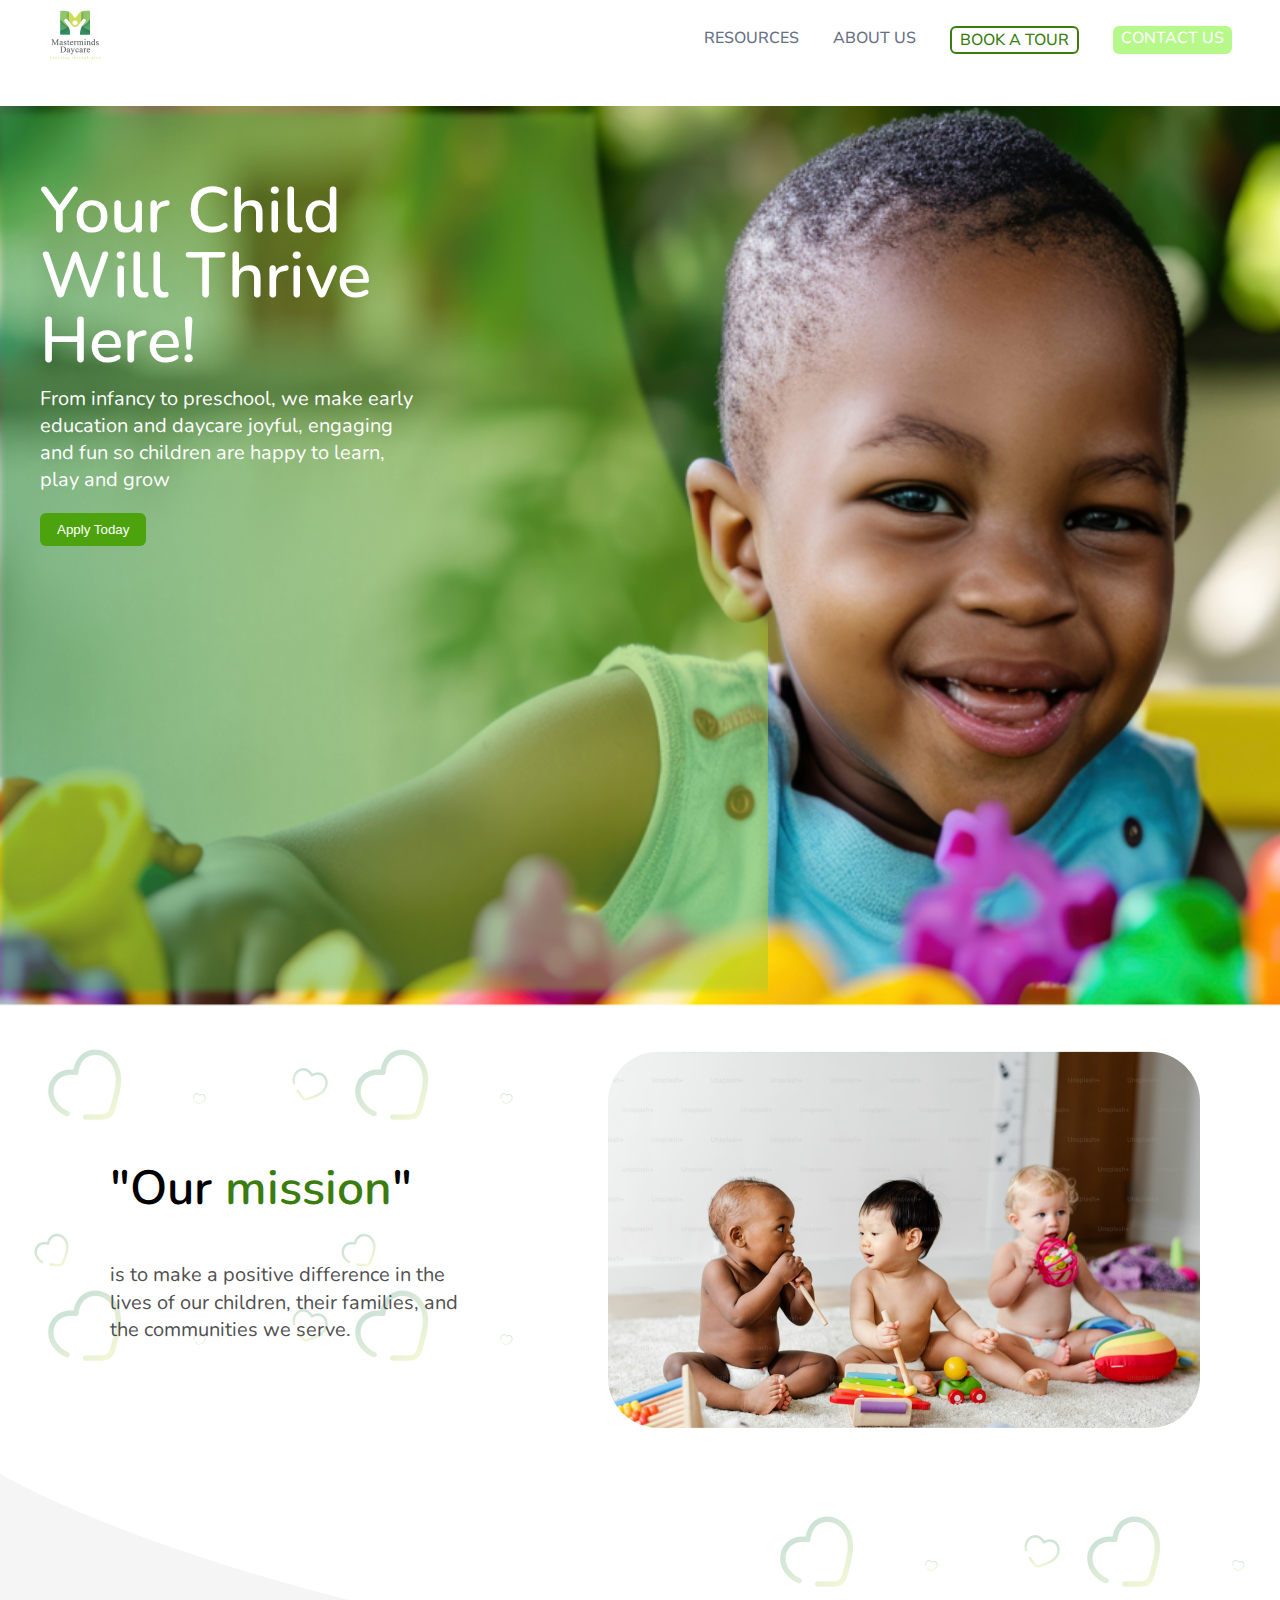
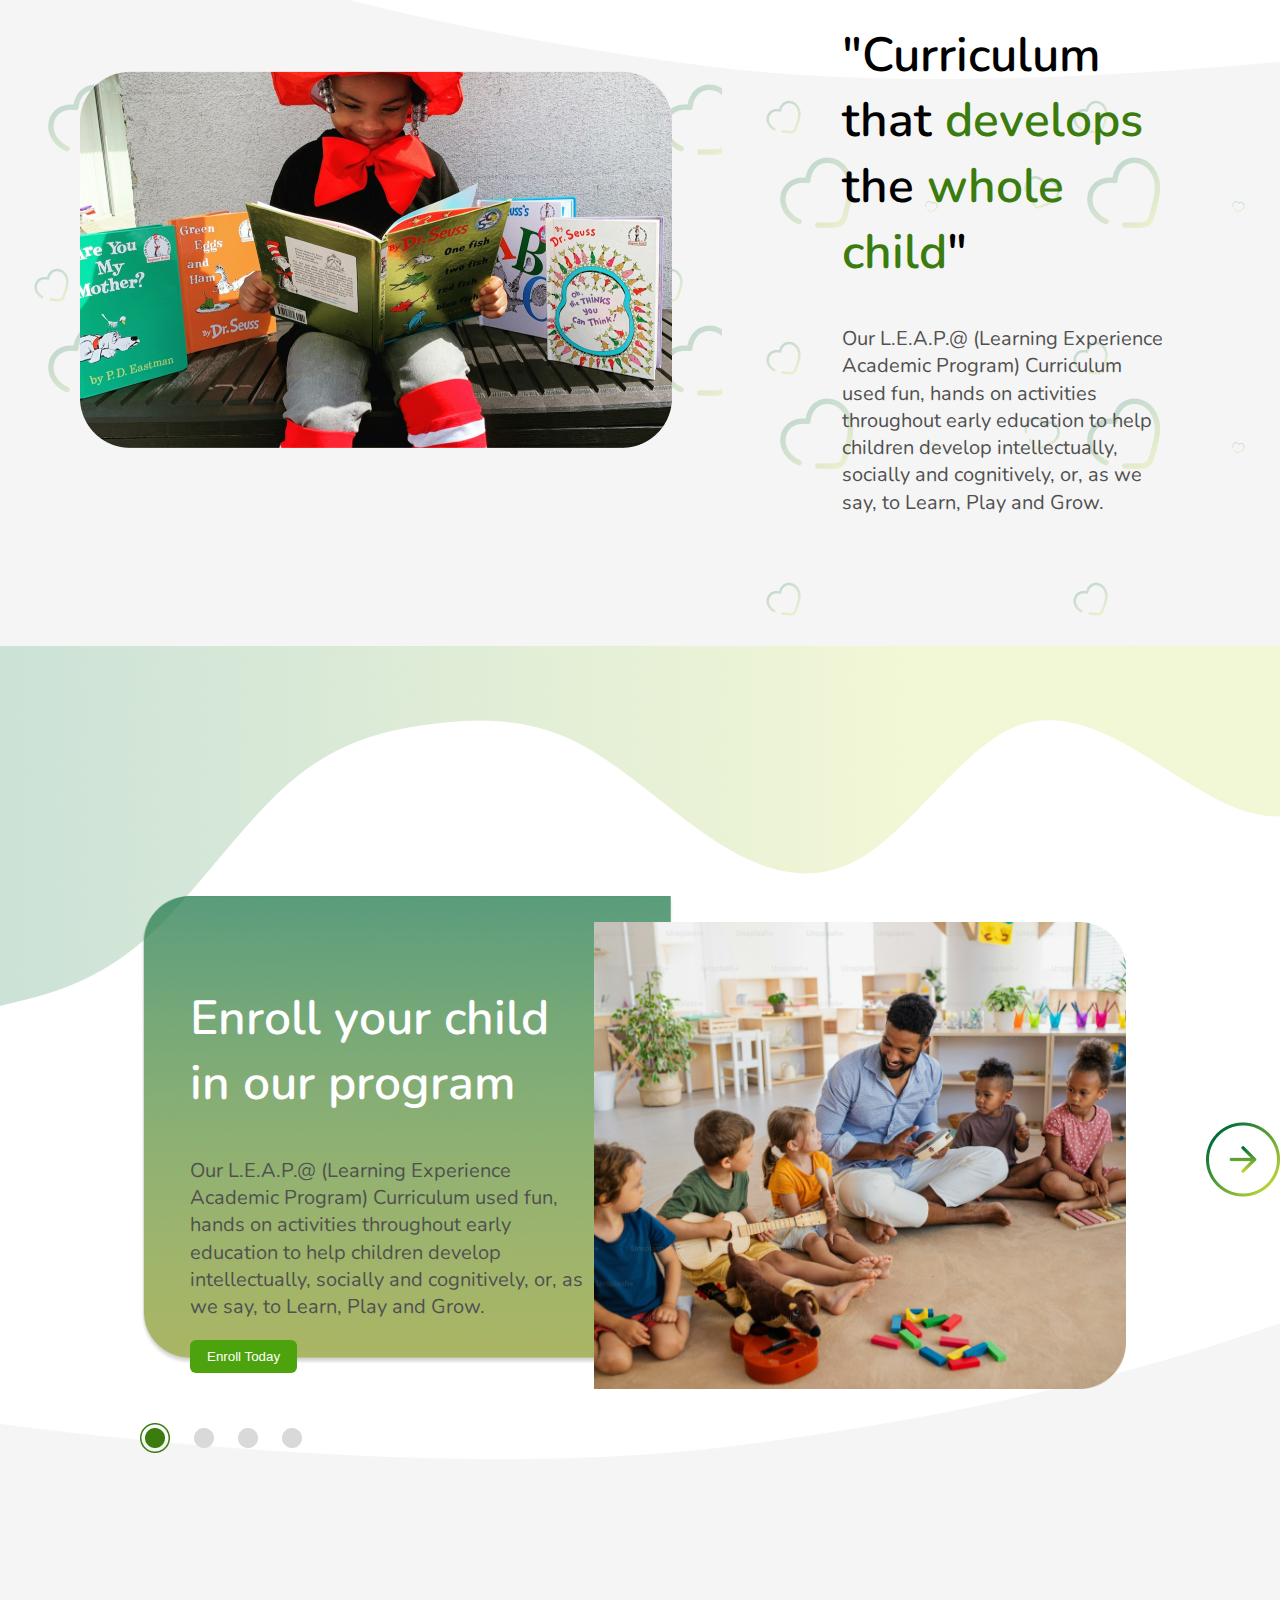
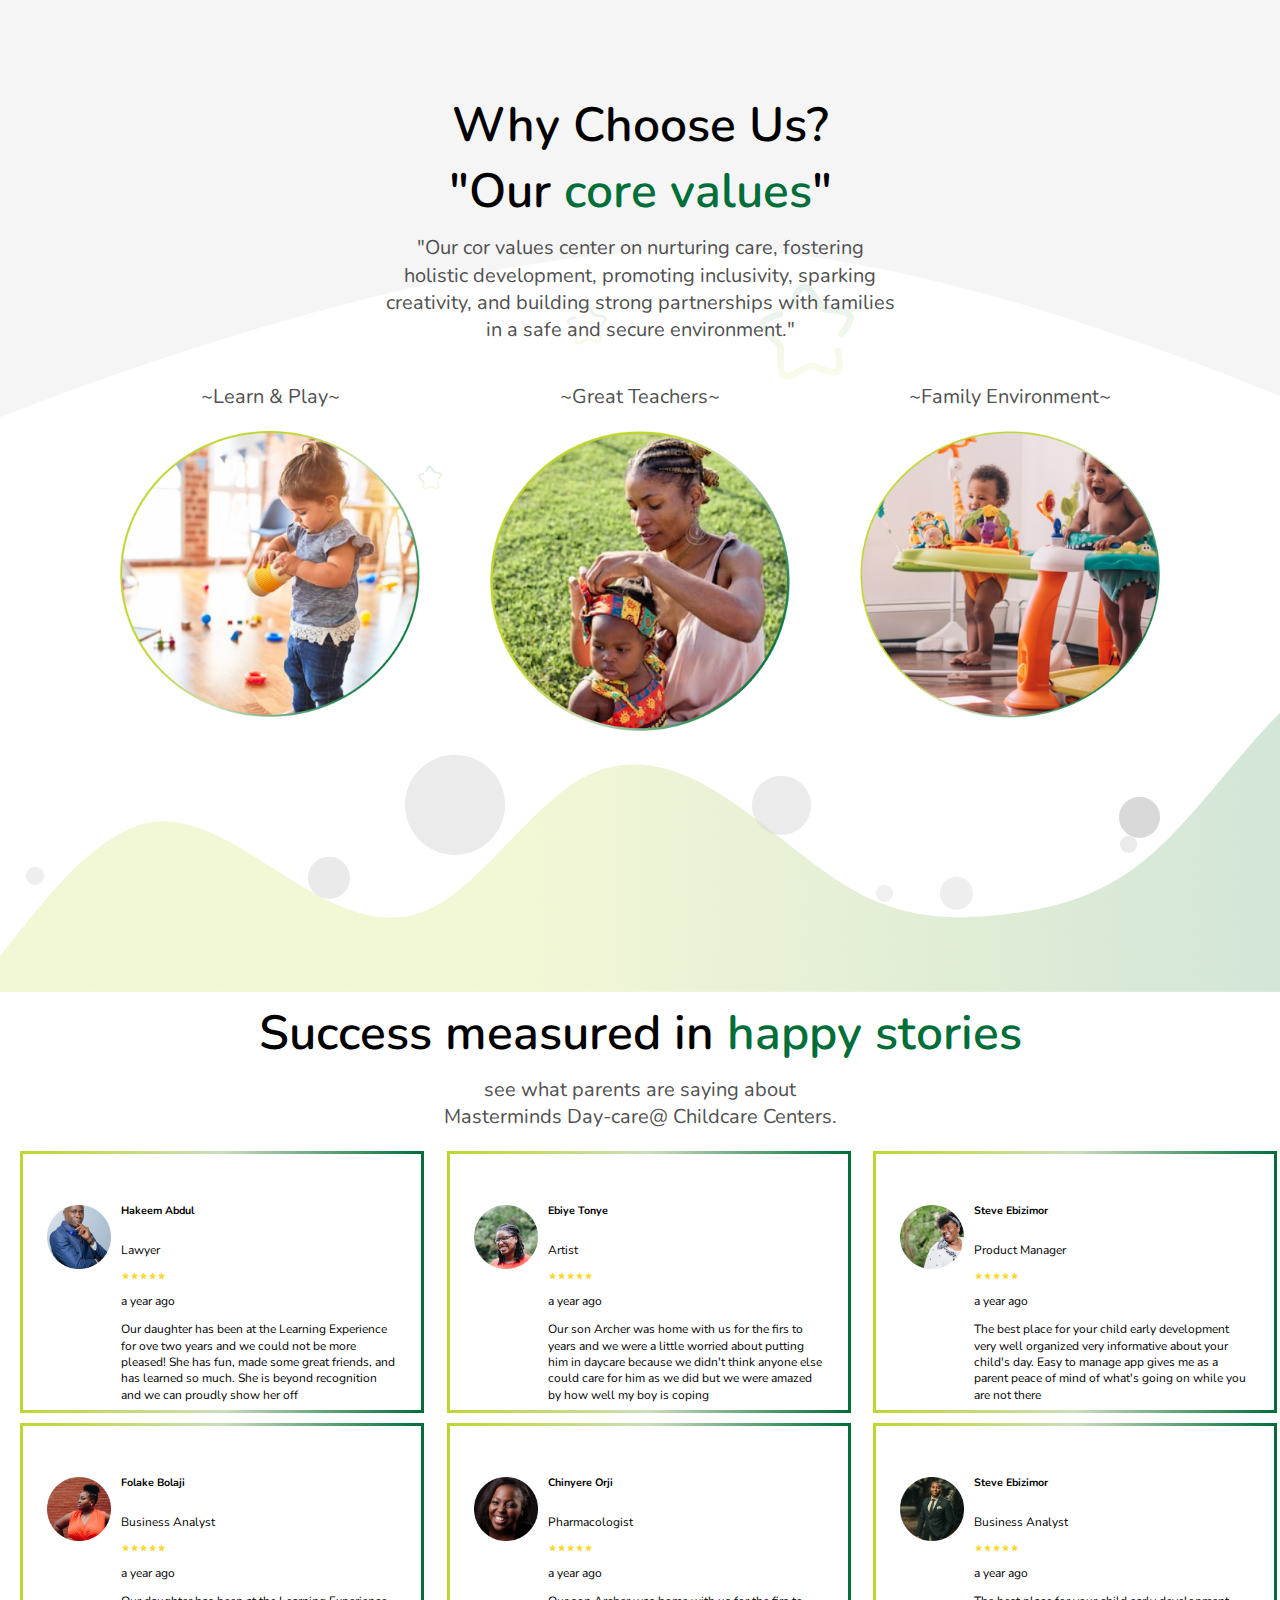
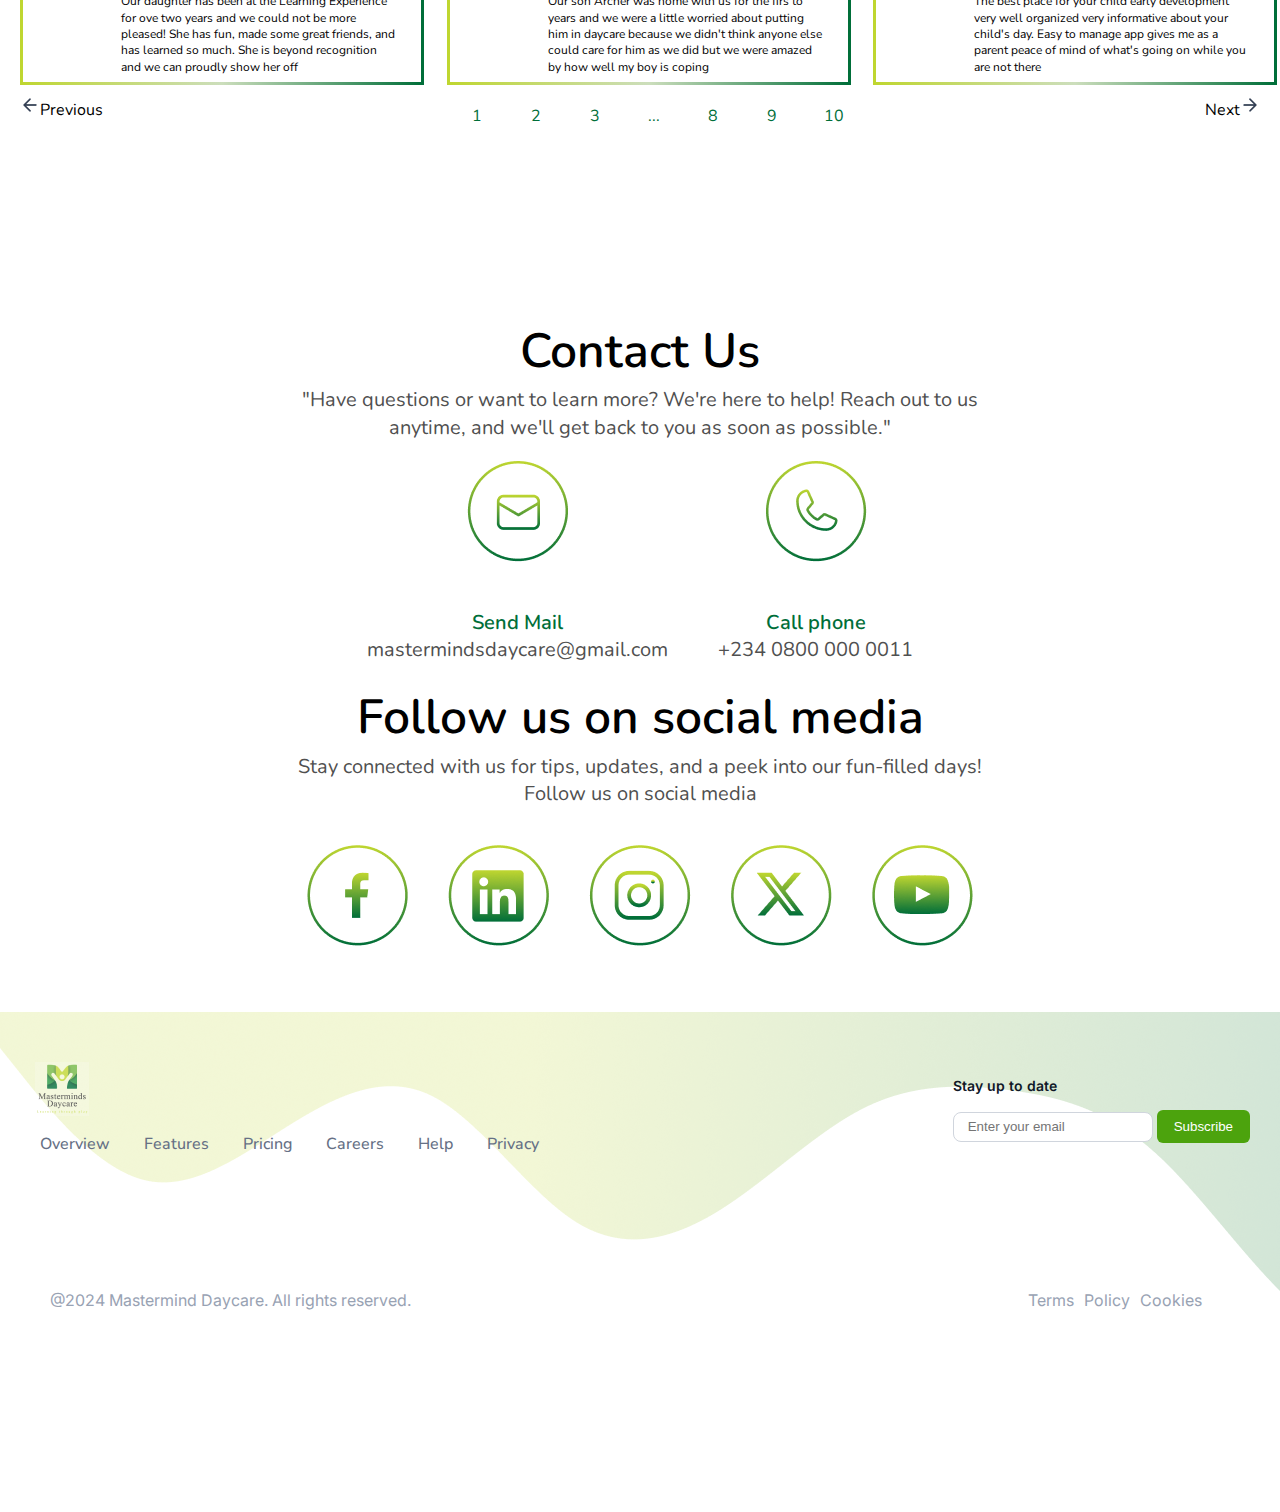
==== commit 4bba79c5: "version 2" ====
--- a/index.html
+++ b/index.html
@@ -13,7 +13,7 @@
                 <ul>
                     <li><a href="#">RESOURCES</a></li>
                     <li><a href="#">ABOUT US</a></li>
-                    <li class="tour"><a href="#">BOOK A TOUR</a></li>
+                    <li class="tour"><a href="application.html">BOOK A TOUR</a></li>
                     <li class="btn-en"><a href="#">CONTACT US</a></li>
 
                 </ul>
--- a/style.css
+++ b/style.css
@@ -27,7 +27,7 @@
     padding: 0;
     margin: 0 auto;
     box-sizing: border-box;
-    font-family: aria;
+    font-family: "Nunito";
 }
 a{
     text-decoration: none;
@@ -68,9 +68,10 @@
     line-height: 24px;
 }
 .nav-en ul li:hover{
-    color: #006e39;
-    background-color: orangered;
+    color: #006E39;
+    border-bottom: 5px solid #006E39;
     transition: 1s ease;
+    border-radius: 8px;
 }
 .tour a{
     color: #3b7c0f;
@@ -97,7 +98,7 @@
 #hero{
     background-image: url("assets/realistic-scene-with-young-children-with-autism-playing\ 1.png");
     height: 100vh;
-    width: 100vw;
+    width: 100%;
     background-repeat: no-repeat;
     background-size: cover;
 }
@@ -152,10 +153,12 @@
 #sect-1{
     background-image: url("assets/Rectangle\ 5.png");
     object-fit: cover;
+    /* width: 100%; */
 }
 #sect-1 .illus{
     background-image: url("assets/Group\ 2.png");
     object-fit: cover;
+    /* width: 100%; */
 }
 .faith h2{
     font-family: "Nunito";
@@ -188,12 +191,14 @@
 }
 #slide{
     background-image: url("assets/Vector.png");
+    /* width: 100%; */
     background-repeat: no-repeat;
     padding: 250px 0px 0px 140px;
 }
 .faith-en{
     background-image: url(assets/Rectangle\ 11.png);
     background-repeat: no-repeat;
+    /* width: 100%; */
     background-size: contain;
     padding: 50px;
     gap: -5px;
@@ -261,6 +266,7 @@
 #choice{
     background-image: url("assets/Rectangle\ 7g.png");
     padding-top: 400px;
+    width: 100%;
     position: relative;
     background-repeat: no-repeat;
     z-index: -99999999999;
@@ -306,6 +312,7 @@
 .group1{
     background-image: url("assets/Group 8.png");
     background-repeat: no-repeat;
+    width: 100%;
     background-position: 80px;
     background-position-y: 180px;
     background-position-x: center;
@@ -313,6 +320,7 @@
 .success{
     background-image: url("assets/Group 9.png");
     background-repeat: no-repeat;
+    width: 100%;
     background-position: top;
     background-position-x: 26px;
     position: relative;
@@ -325,6 +333,7 @@
     text-align: center;
     position: relative;
     top: -300;
+    width: 100%;
     padding-top: 360px;
     margin-bottom: -500px;
 }
@@ -477,7 +486,7 @@
 footer{
     background-image: url(assets/Vector12.png);
     background-repeat: no-repeat;
-    height: 50vh;
+    height: 50%;
     padding-top: 50px;
     padding-right: 30px;
 }
@@ -807,8 +816,10 @@
     }
     .bang{
         display: flex;
-        align-items: top;
+        flex-direction: column;
+        align-items: center;
         justify-content: space-between;
+        text-align: center;
     }
     .bang img{
         margin: 0 35px;
@@ -822,7 +833,7 @@
     }
     .bang .nav-en{
         justify-content: space-between;
-        margin-right: 50px;
+        gap: 30px;
     }
     .curtesy ul li{
         font-family: "Inter";
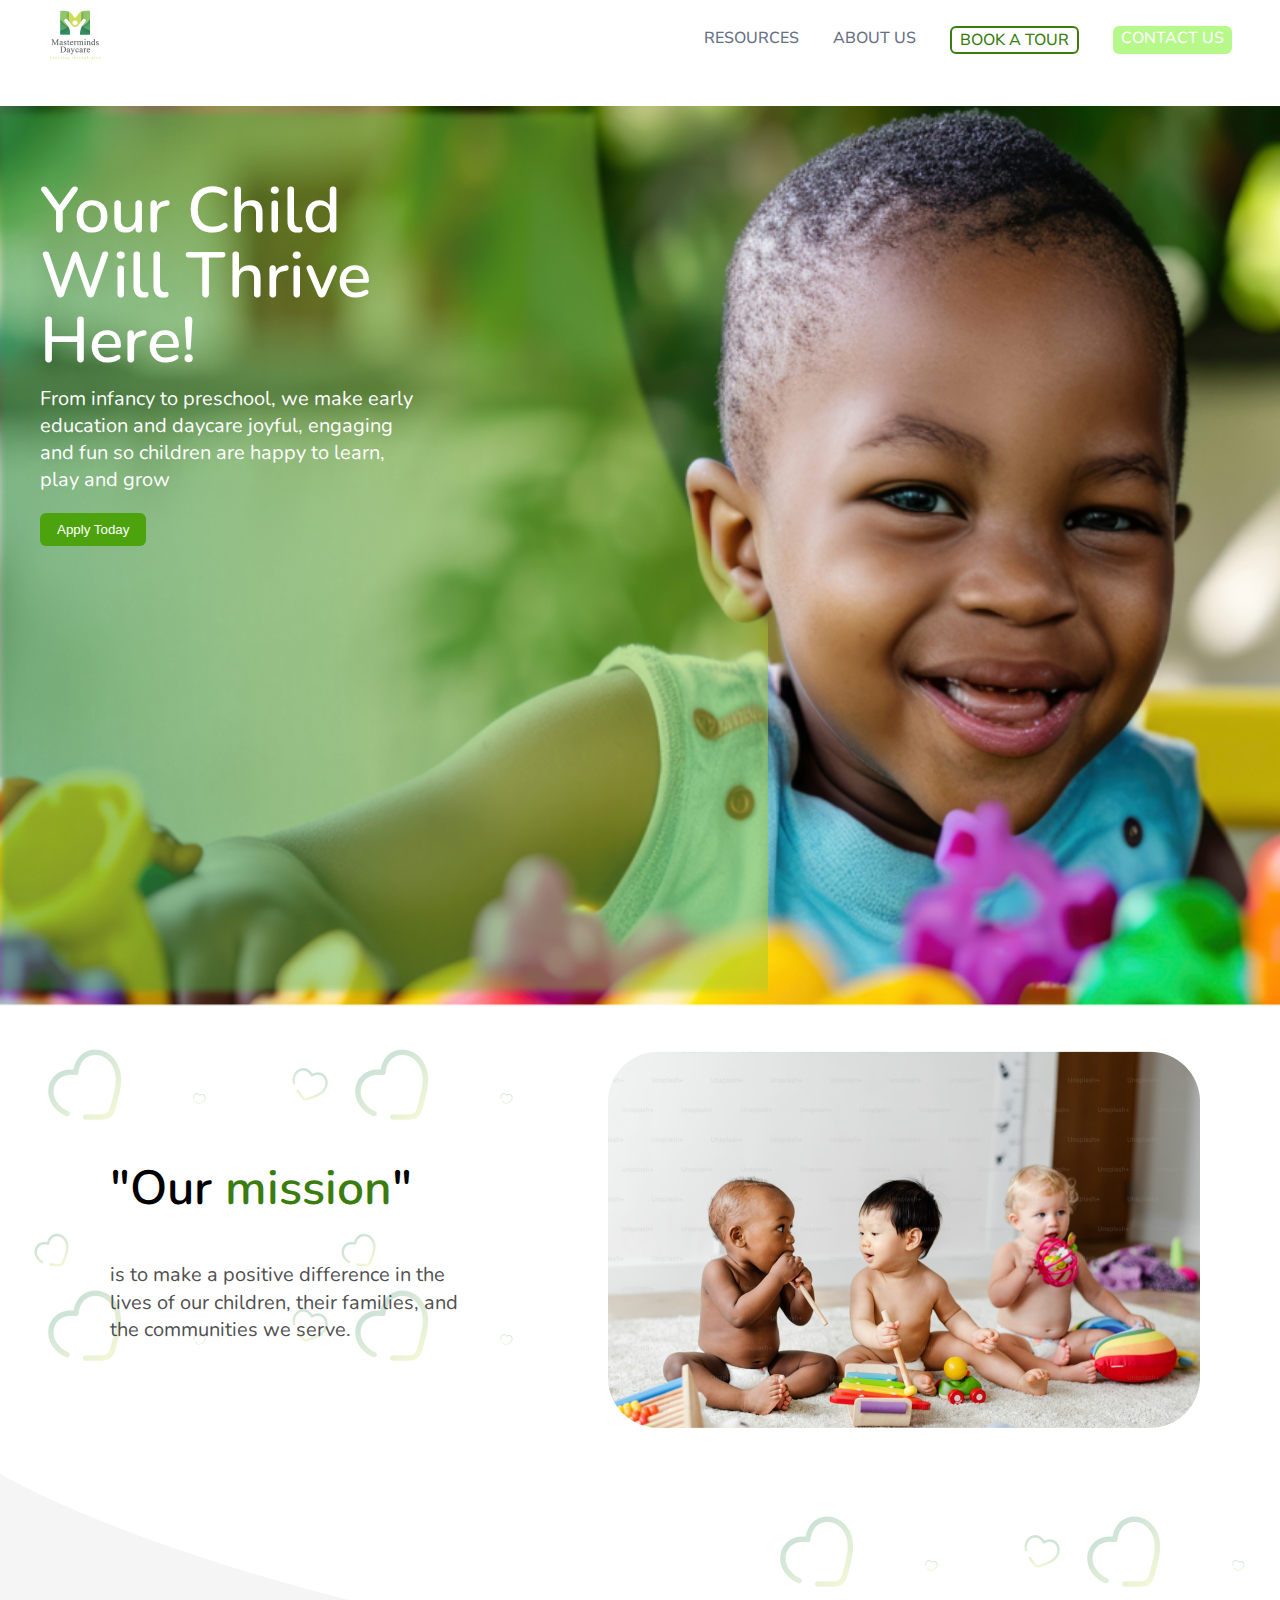
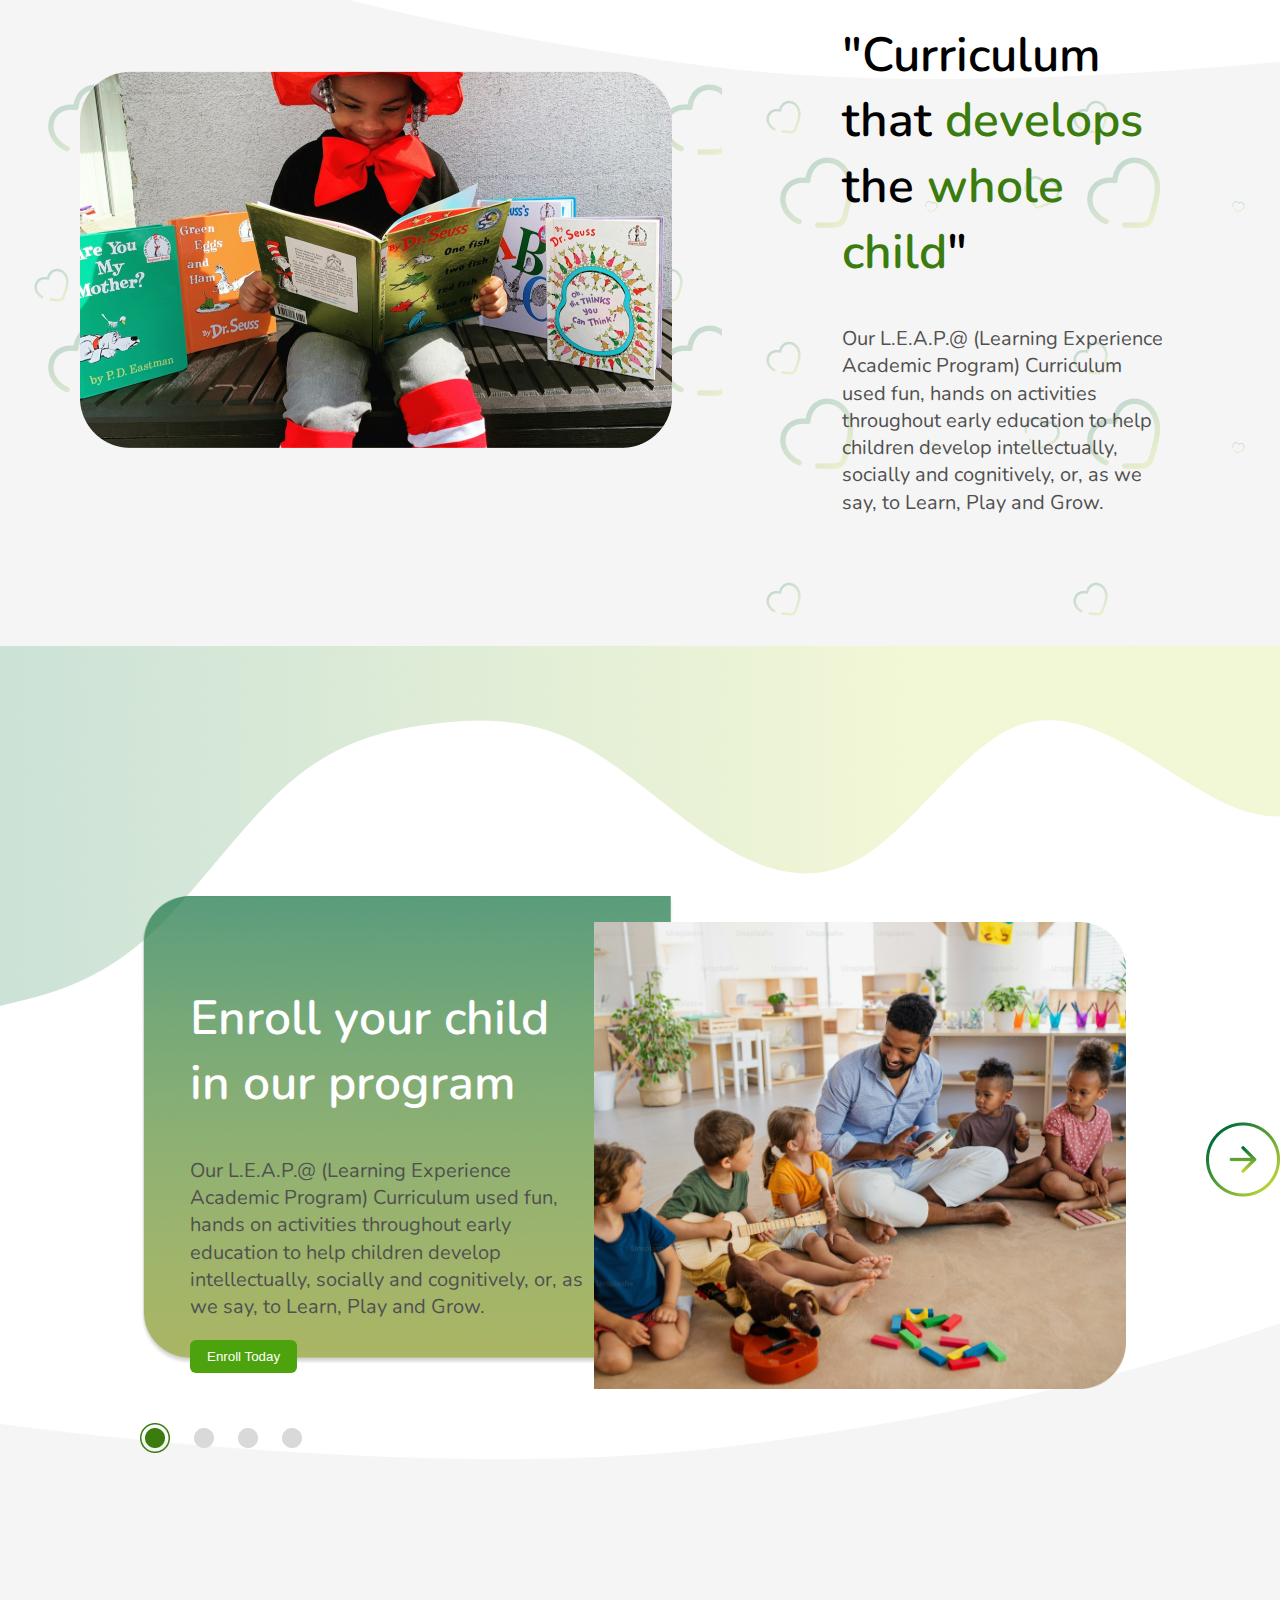
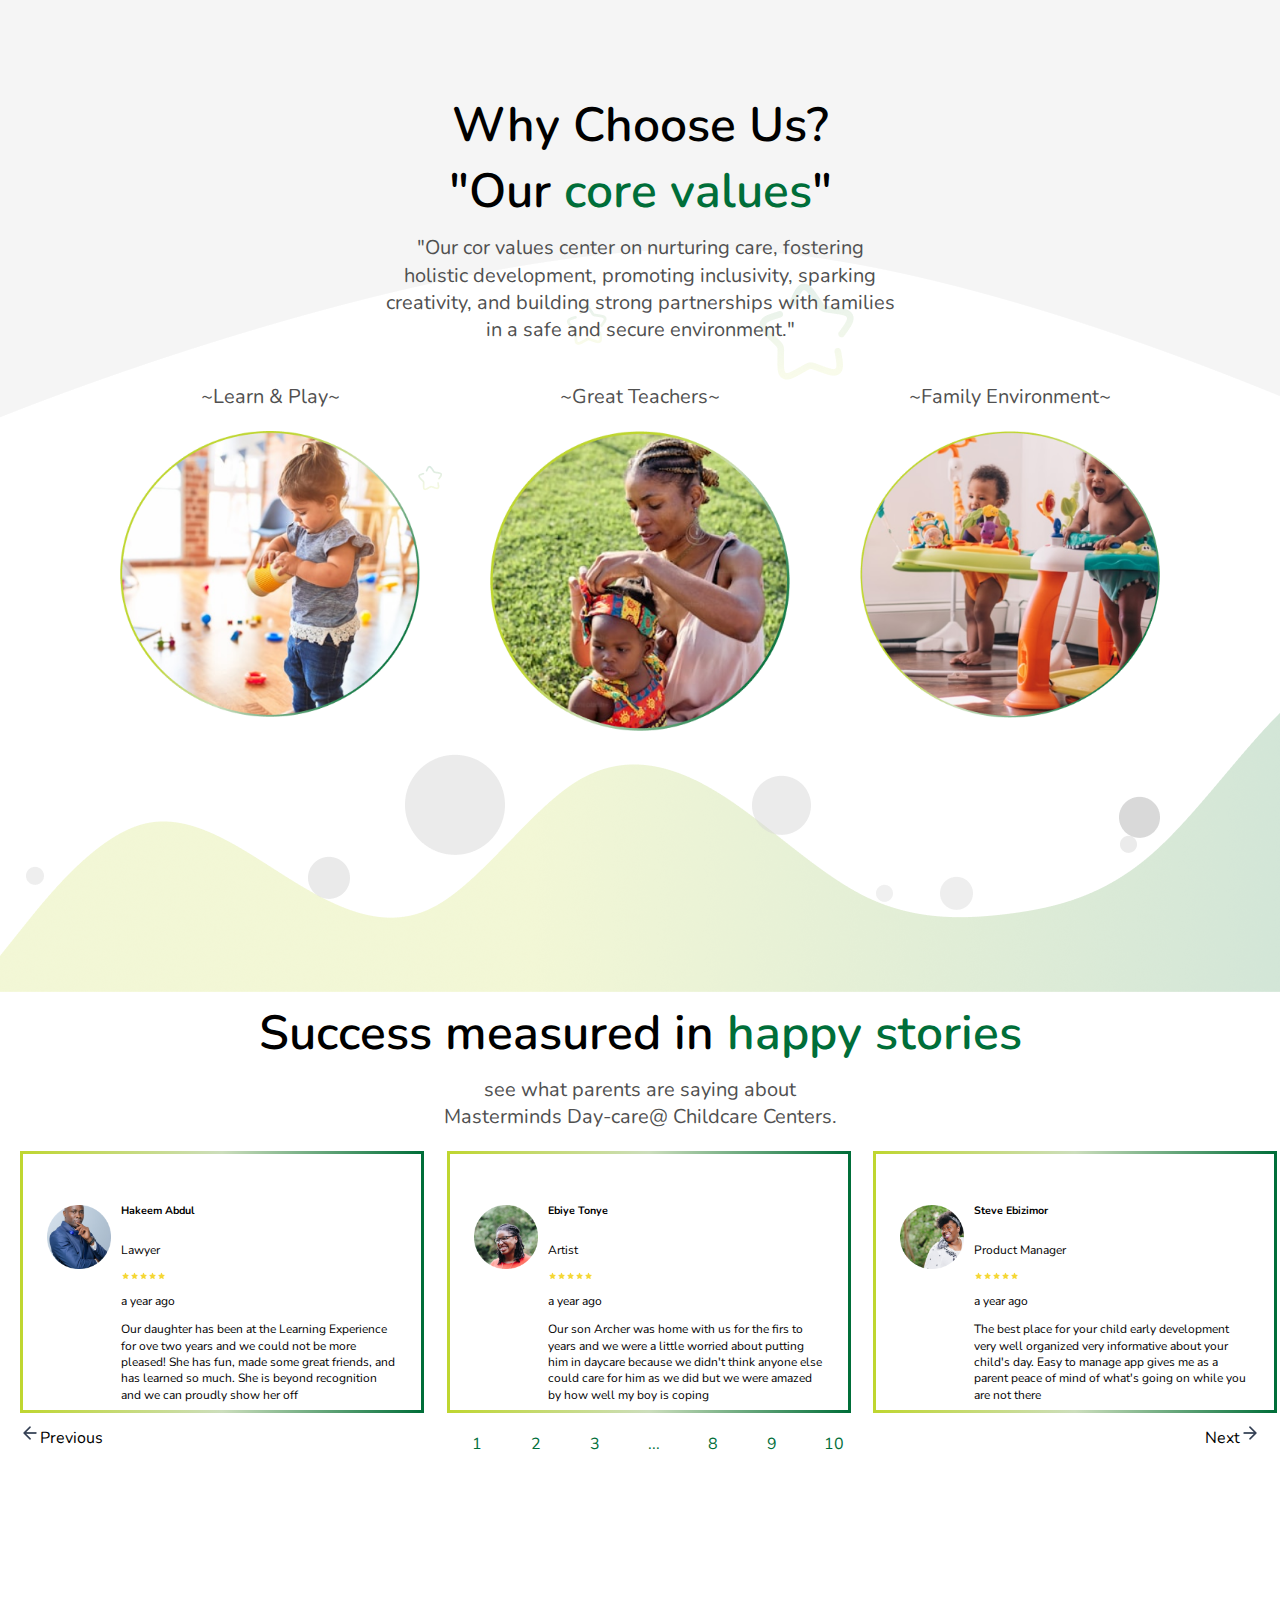
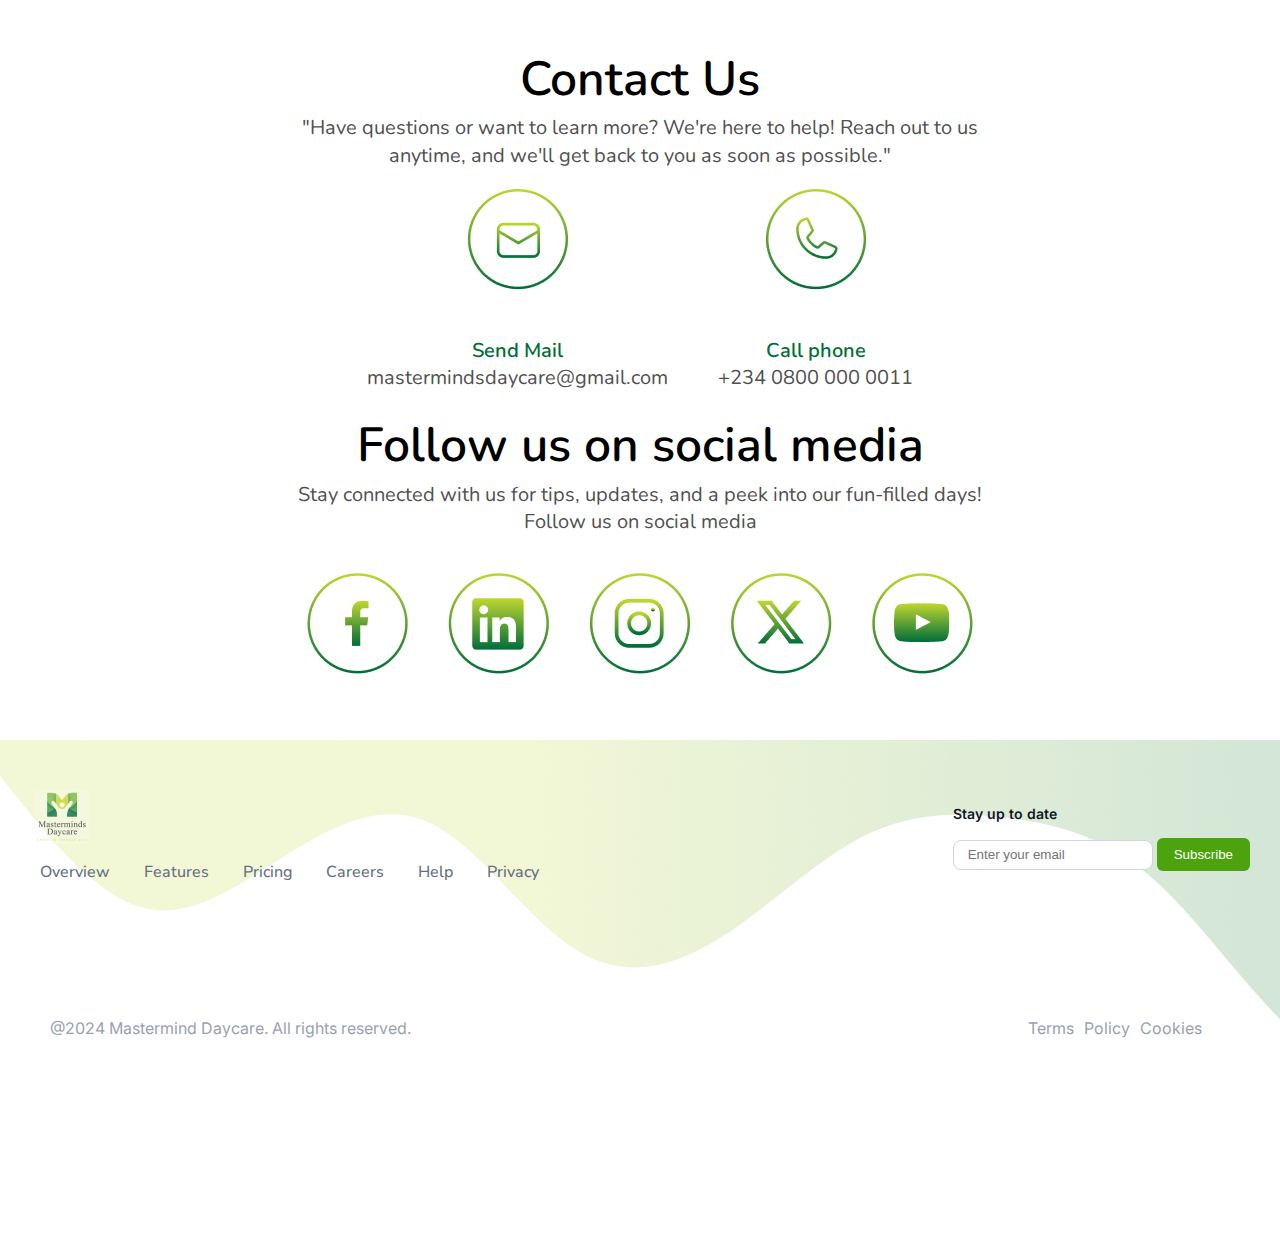
==== commit f94f02e3: "version 2 pro" ====
--- a/index.html
+++ b/index.html
@@ -154,7 +154,7 @@
             </div>
 
 
-            <div class="myslides">
+            <div class="myslides" id="myslides">
                 <div class="enroll-en">
                 <div class="list-en">
                     <img class="elip" src="assets/Ellipse 10.png" alt="mentor 1">
--- a/style.css
+++ b/style.css
@@ -194,6 +194,9 @@
     /* width: 100%; */
     background-repeat: no-repeat;
     padding: 250px 0px 0px 140px;
+}
+#myslides{
+    display: none;
 }
 .faith-en{
     background-image: url(assets/Rectangle\ 11.png);
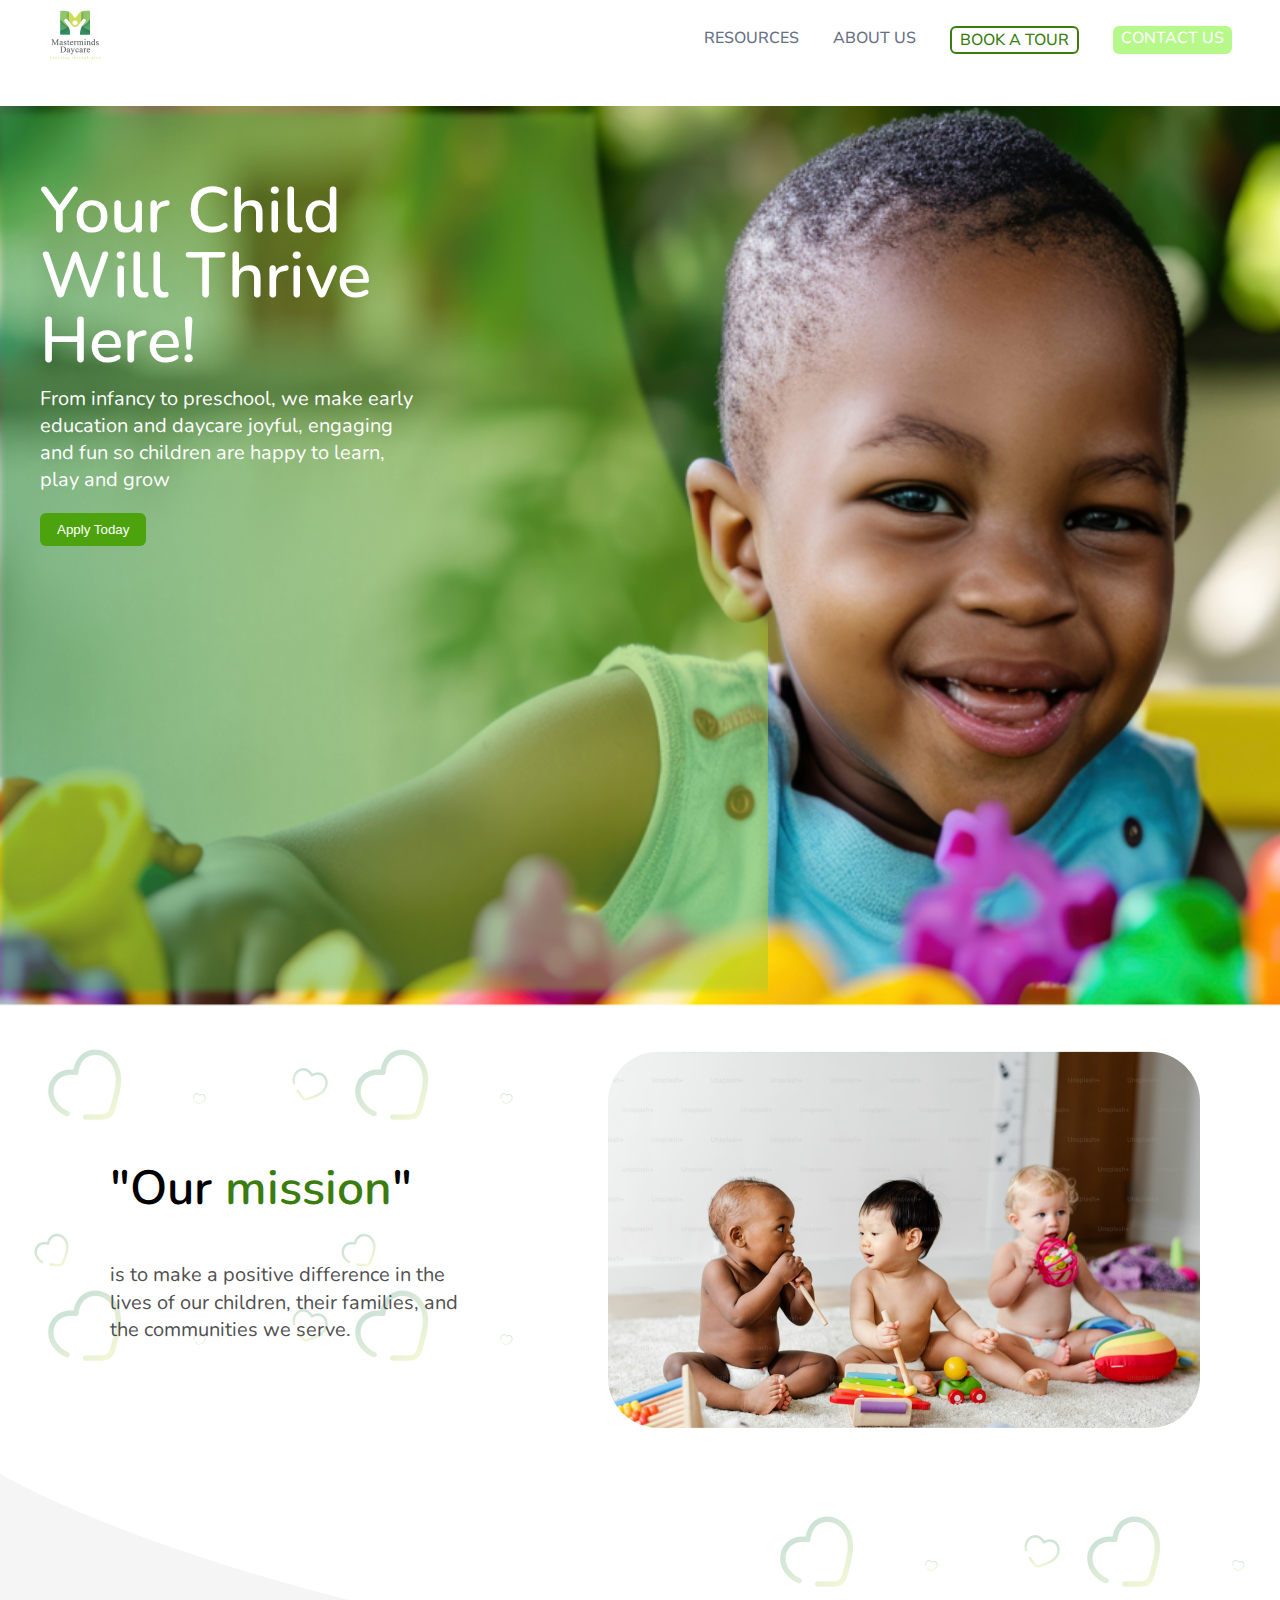
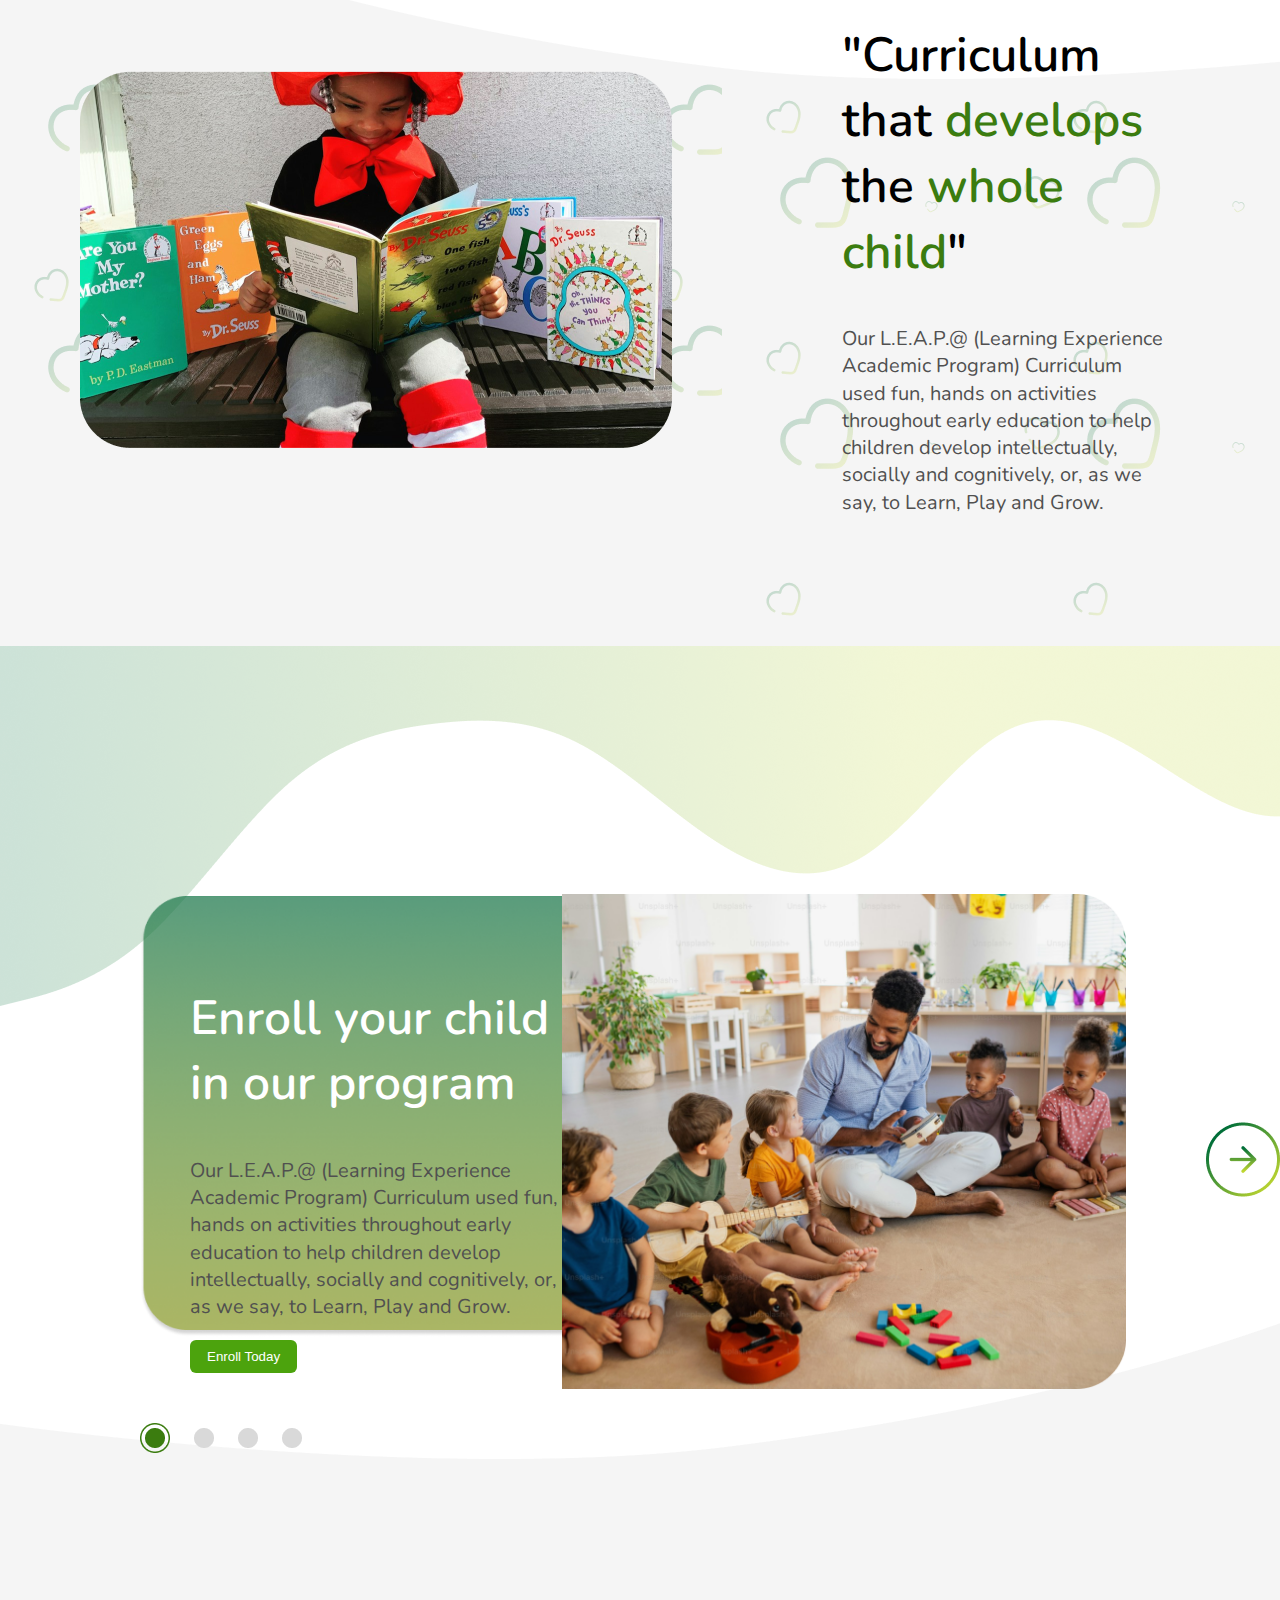
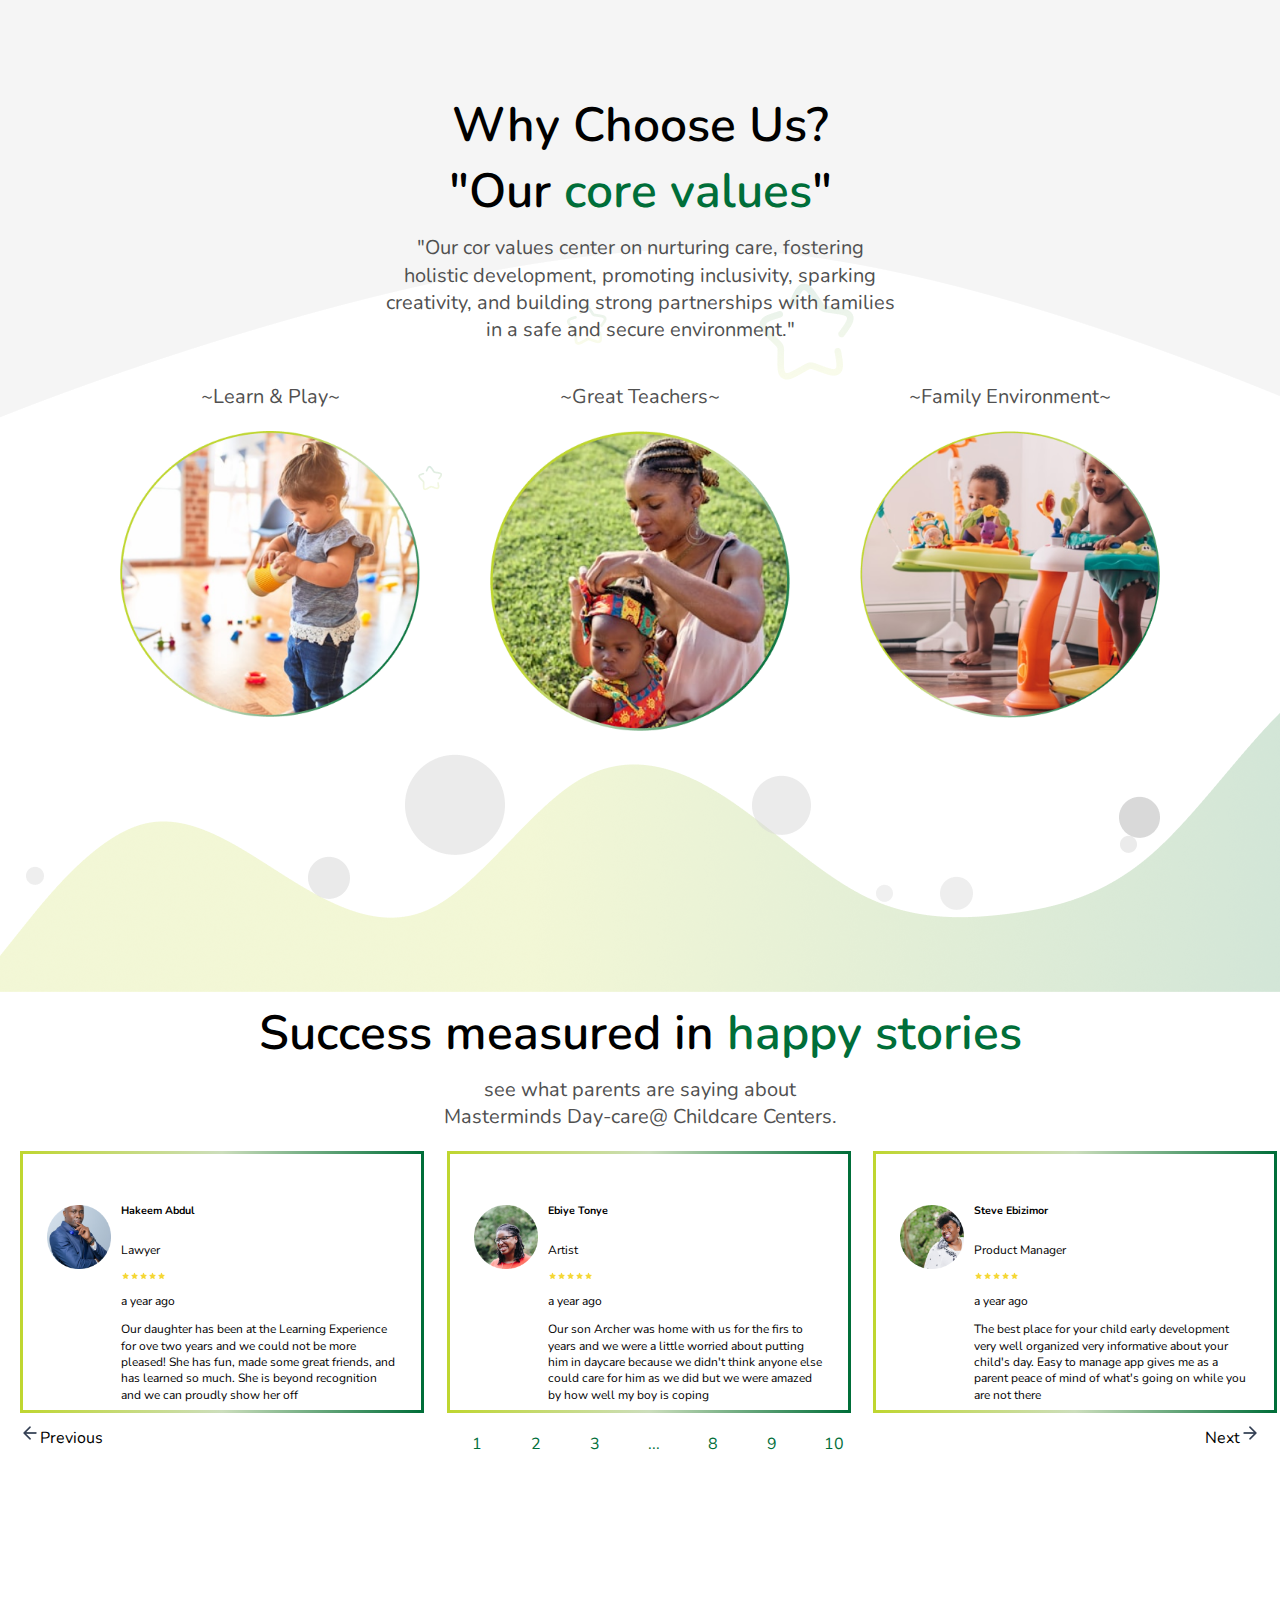
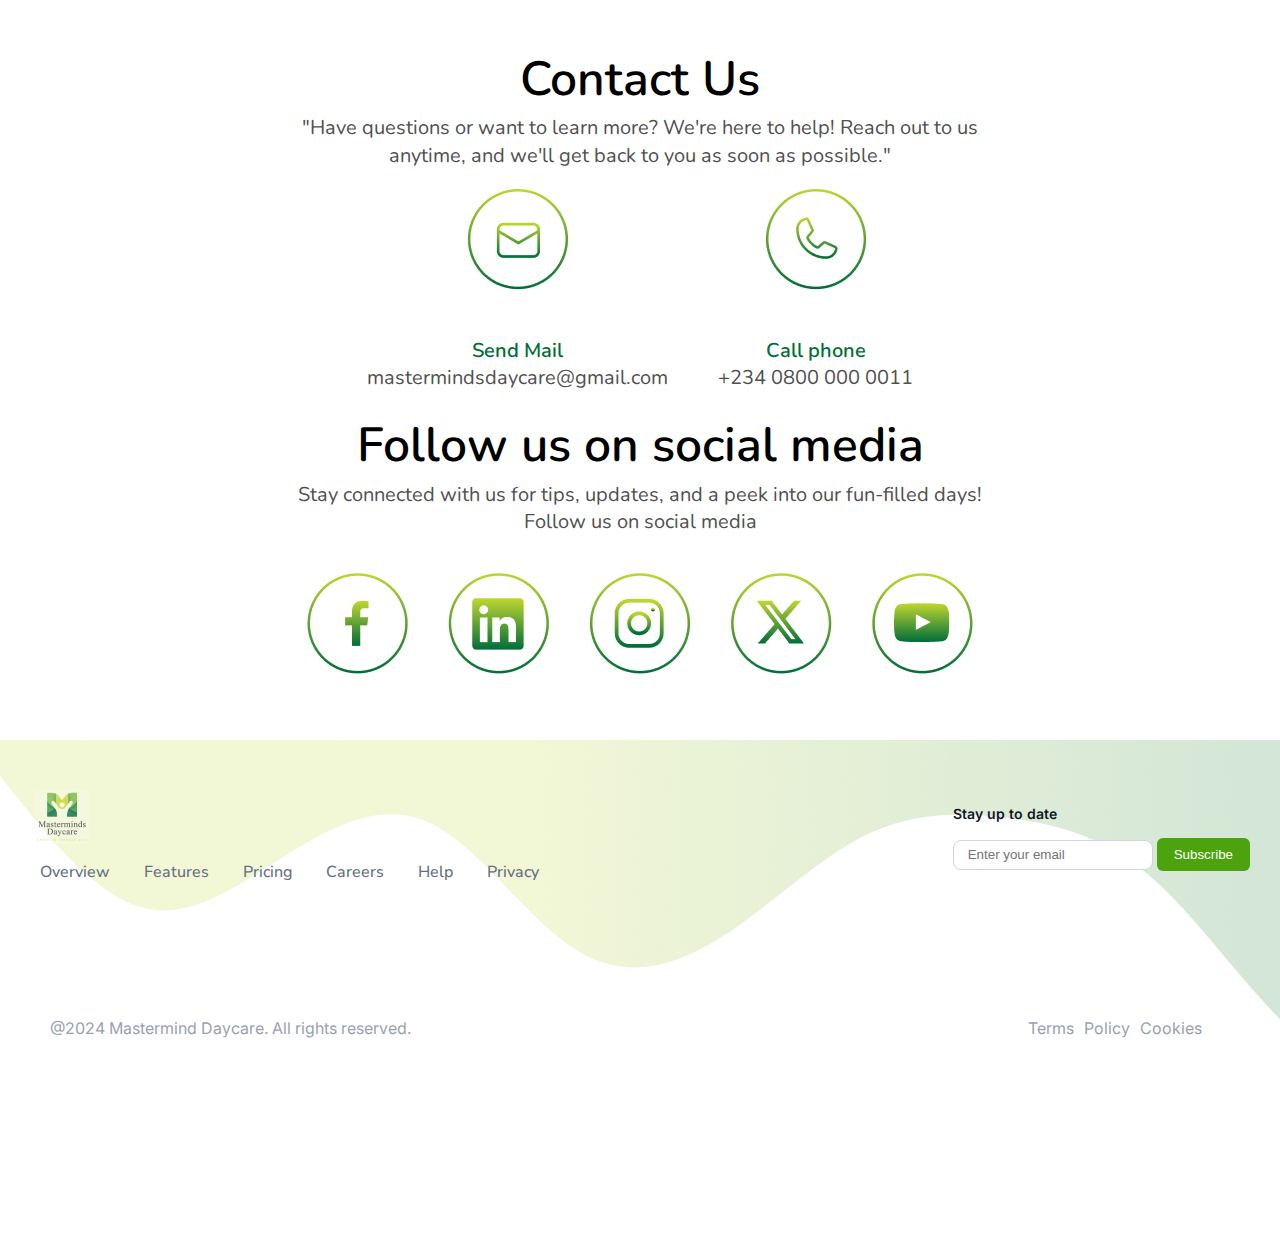
==== commit 0fdd9556: "version 2 pro max" ====
--- a/index.html
+++ b/index.html
@@ -48,9 +48,11 @@
             <p>Our L.E.A.P.@ (Learning Experience Academic Program) Curriculum used fun, hands on activities throughout early education to help children develop intellectually, socially and cognitively, or, as we say, to Learn, Play and Grow.</p>
         </div>
     </section>
+
+
     <section id="slide">
         <div class="slideshow-container" id="slideshow1">
-        <div class="myslides">
+        <div class="myslides" id="myslides-an">
         <div class="enroll">
             <div class="faith-an" id="faith">
                 <h2>Enroll your child in our program</h2>
@@ -64,7 +66,7 @@
         </div>
         <img class="point" src="assets/Frame 27.png" alt="pointed">
         </div>
-        <div class="myslides">
+        <div class="myslides" id="myslides-on">
         <div class="enroll">
             <img class="prev" onclick="plusSlides(-1, 1)" src="assets/Frame 25.png" alt="arrow to left">
             <div class="faith-an" id="faith">
--- a/style.css
+++ b/style.css
@@ -207,10 +207,10 @@
     gap: -5px;
     width: 700px;
 }
-.ill{
-    height: 492px;
-    position: relative;
-    right: 20px;
+#myslides-on .ill-an{
+    height: 465px;
+    position: relative;
+    right: 75px;
     bottom: 4px;
 }
 .faith-en h2{
@@ -236,11 +236,11 @@
     position: relative;
     right: 50px;
 }
-.ill-an{
-    height: 467px;
+#myslides-an .ill-an{
+    height: 495px;
     position: relative;
     right: 80px;
-    bottom: 4px;
+    bottom: 18px;
 }
 .faith-an h2{
     font-family: "Nunito";
@@ -666,11 +666,19 @@
         padding: 0;
         padding-left: 20;
     }
-    .ill-an{
-        height: 372px;
+    #myslides-on .ill-an{
+        height: 374px;
         width: 220px;
         position: relative;
         right: -20px;
+        bottom: 2px;
+    }
+    #myslides-an .ill-an{
+        height: 374px;
+        width: 220px;
+        position: relative;
+        right: -20px;
+        top: -3px;
     }
     .faith-an h2{
         font-family: "Nunito";
